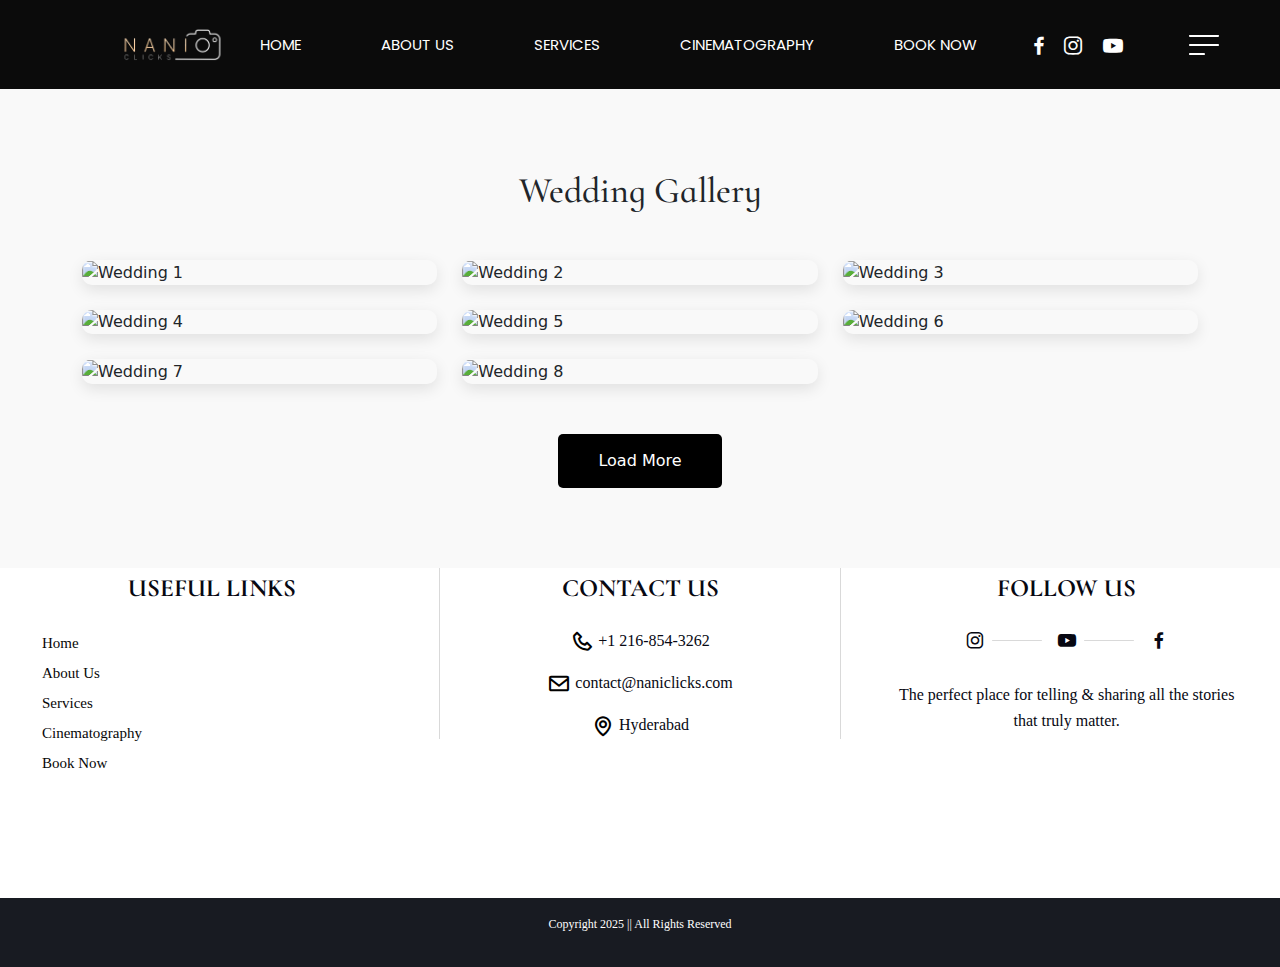
==== service-detailed.html @ c6e9e3f3 "services details pages updated" ====
<!DOCTYPE html>
<html lang="en">
<head>
    <meta charset="UTF-8">
    <meta http-equiv="X-UA-Compatible" content="IE=edge">
    <meta name="viewport" content="width=device-width, initial-scale=1.0">
    <title>Nani Clicks</title>
    <link rel="icon" href="images/logo.svg" type="image/gif" sizes="20x20">
    <link rel="stylesheet" href="CSS/styles.css">
    <link rel="stylesheet" href="CSS/animate.css">
    <link rel="stylesheet" href="CSS/service-detail.css">
    <!-- bootstrap 5 -->
    <link rel="stylesheet" href="https://cdnjs.cloudflare.com/ajax/libs/bootstrap/5.3.3/css/bootstrap.min.css"
        integrity="sha512-jnSuA4Ss2PkkikSOLtYs8BlYIeeIK1h99ty4YfvRPAlzr377vr3CXDb7sb7eEEBYjDtcYj+AjBH3FLv5uSJuXg=="
        crossorigin="anonymous" referrerpolicy="no-referrer" />
    <!-- swiper-slide -->
    <link rel="stylesheet" href="https://cdnjs.cloudflare.com/ajax/libs/Swiper/11.0.5/swiper-bundle.min.css">
    <!-- select 2 -->
    <link rel="stylesheet" href="https://cdnjs.cloudflare.com/ajax/libs/jquery-nice-select/1.1.0/css/nice-select.css"
        integrity="sha512-uHuCigcmv3ByTqBQQEwngXWk7E/NaPYP+CFglpkXPnRQbSubJmEENgh+itRDYbWV0fUZmUz7fD/+JDdeQFD5+A=="
        crossorigin="anonymous" referrerpolicy="no-referrer" />
    <link href="https://cdn.jsdelivr.net/npm/boxicons@2.1.4/css/boxicons.min.css" rel="stylesheet">
    <style>
        @import url('https://fonts.googleapis.com/css2?family=Poppins:ital,wght@0,100;0,200;0,300;0,400;0,500;0,600;0,700;0,800;0,900;1,100;1,200;1,300;1,400;1,500;1,600;1,700;1,800;1,900&display=swap');
    </style>
    <!-- <style>
        .gallery-container {
            padding: 50px 0;
        }
        .gallery-grid {
            display: grid;
            grid-template-columns: repeat(auto-fill, minmax(300px, 1fr));
            gap: 20px;
            margin-bottom: 30px;
        }
        .gallery-item {
            position: relative;
            overflow: hidden;
            border-radius: 8px;
            transition: transform 0.3s ease;
        }
        .gallery-item:hover {
            transform: scale(1.05);
        }
        .gallery-item img {
            width: 100%;
            height: 300px;
            object-fit: cover;
        }
        .load-more {
            text-align: center;
            margin: 30px 0;
        }
        .load-more button {
            padding: 12px 30px;
            background: #000;
            color: #fff;
            border: none;
            border-radius: 5px;
            cursor: pointer;
            transition: background 0.3s ease;
        }
        .load-more button:hover {
            background: #333;
        }
    </style> -->
</head>
<body>
        <!-- ========== header start============= -->
    <header class="header-area style-1">
        <div class="header-logo">
            <a href="index.html">
                <img alt="image" src="images/header-logo.png">
            </a>
        </div>
        <div class="main-menu">
            <div class="mobile-logo-area d-lg-none d-flex justify-content-between align-items-center">
                <div class="mobile-logo-wrap ">
                    <a href="index.html">
                        <img alt="image" src="images/header-logo.png">
                    </a>
                </div>
                <div class="menu-close-btn">
                    <i class="bi bi-x-lg"></i>
                </div>
            </div>
            <ul class="menu-list">
                <li class="menu-item-has-children">
                    <a href="index.html" class="btn--primary1">Home</a>
                </li>
                <li class="menu-item-has-children">
                    <a href="index.html#about-style-1" class="btn--primary1">About Us</a>
                </li>
                <li class="menu-item-has-children">
                    <a href="index.html#services-area" class="btn--primary1">Services</a>
                </li>
                <li class="menu-item-has-children">
                    <a href="index.html#video-gallery" class="btn--primary1">Cinematography</a>
                </li>
                <li class="menu-item-has-children" data-scroll>
                    <a href="index.html#booking" class="btn--primary1">Book Now</a>
                </li>
            </ul>
        </div>
        <div class="nav-right d-flex align-items-center">
            <div class="social-icons">
                <a href="https://www.facebook.com/" target="_blank">
                    <i class="bx bxl-facebook"></i> 
                </a> 
                <a href="https://www.instagram.com/" target="_blank">
                    <i class="bx bxl-instagram"></i> 
                </a> 
                <a href="https://www.youtube.com/" target="_blank" style="padding-left: 6px;"> 
                    <i class="bx bxl-youtube"></i> 
                </a> 
            </div>
            <div class="side-icon">
                <svg width="30" height="30" viewBox="0 0 30 30" xmlns="http://www.w3.org/2000/svg">
                    <path
                        d="M0.421875 5.12308C0.134766 5.30769 0 5.58462 0 5.99077C0 6.39692 0.146484 6.67385 0.46875 6.87077L0.673828 7H15H29.3262L29.5312 6.87077C29.8535 6.67385 30 6.39692 30 5.99077C30 5.58462 29.8652 5.30769 29.5781 5.12308C29.3848 5 29.25 5 15 5C0.75 5 0.615234 5 0.421875 5.12308Z" />
                    <path
                        d="M0.421875 14.125C0.140625 14.3125 0 14.5938 0 15C0 15.4062 0.140625 15.6875 0.421875 15.875C0.615234 16 0.75 16 15 16C29.25 16 29.3848 16 29.5781 15.875C29.8594 15.6875 30 15.4062 30 15C30 14.5938 29.8594 14.3125 29.5781 14.125C29.3848 14 29.25 14 15 14C0.75 14 0.615234 14 0.421875 14.125Z" />
                    <path
                        d="M0.723529 23.0428C0.252941 23.159 0 23.5015 0 24.0214C0 24.419 0.141176 24.6942 0.423529 24.8777C0.611765 25 0.735294 25 8 25C15.2647 25 15.3882 25 15.5765 24.8777C15.8647 24.6942 16 24.419 16 24.0153C16 23.6116 15.8529 23.3364 15.5294 23.1407C15.3235 23.0122 15.2706 23.0122 8.11765 23C4.15294 23 0.823529 23.0122 0.723529 23.0428Z" />
                </svg>
            </div>
        </div>
    </header>
    <!-- ========== header end============= -->
    <div class="main-nav-wrapper">
        <div class="main-nav">
            <div class="menu-close-btn" id="menu-close-btn">
                <i class="bx bx-x-circle" style="font-size: xx-large;"></i>
            </div>
            <div class="mobile-logo-area d-flex justify-content-start align-items-center">
                <div class="header-logo">
                    <a href="index.html">
                        <img alt="image" class="img-fluid" src="images/header-logo2.svg">
                    </a>
                </div>
            </div>
            <div class="container-fluid">
                <div class="row align-items-center">
                    <div class="col-lg-6 px-0">
                        <div class="sidebar-menu-area">
                            <ul class="menu-list">
                                <li class="menu-item-has-children menu-item">
                                    <a href="index.html" class="drop-down" data-hover='Home'>Home</a>
                                </li>
                                <li class="menu-item-has-children menu-item">
                                    <a href="index.html#about-style-1" class="drop-down" data-hover='About'>About Us</a>
                                </li>
                                <li class="menu-item-has-children menu-item">
                                    <a href="index.html#services-area" data-hover='Services'>Services</a>
                                </li>
                                <li class="menu-item-has-children menu-item">
                                    <a href="index.html#video-gallery" data-hover='Cinematography'>Cinematography</a>
                                </li>
                                <li class="menu-item-has-children menu-item">
                                    <a href="index.html#booking" data-hover='Book Now'>Book Now</a>
                                </li>
                            </ul>
                        </div>
                    </div>
                    <div class="col-lg-6">
                        <ul class="nav-contact-list">
                            <li class="citem">
                                <h6>PHONE:</h6>
                                <a href="tel:+1 2168543262">+1 216-854-3262</a>
                            </li>
                            <li class="citem">
                                <h6>ADDRESS:</h6>
                                <p>USA</p>
                            </li>
                            <li class="citem">
                                <h6>E-mail</h6>
                                <a href="mailto:contact@naniclicks.com?subject=Inquiry%20from%20NaniClicks%20Website&body=Hello,%20I%20am%20interested%20in%20your%20services.">
                                    contact@naniclicks.com
                                </a>
                            </li>
                            <li class="citem">
                                <h6>FOLLOW US:</h6>
                                <ul class="social-icon">
                                    <li>
                                        <a href="https://www.instagram.com/">
                                            <i class="bx bxl-instagram"></i>
                                        </a>
                                    </li>
                                    <li>
                                        <a href="https://www.youtube.com/">
                                            <i class="bx bxl-youtube"></i>
                                        </a>
                                    </li>
                                    <li>
                                        <a href="https://www.facebook.com/">
                                            <i class="bx bxl-facebook"></i>
                                        </a>
                                    </li>
                                </ul>
                            </li>
                        </ul>
                    </div>
                </div>
            </div>
            <span></span>
        </div>
    </div>


    <div class="gallery-container">
        <div class="container">
            <h1 class="service-title text-center mb-5">Service Category Title</h1>
            <div class="gallery-grid" id="galleryGrid">
                <!-- Images will be loaded here dynamically -->
            </div>
            <div class="load-more">
                <button id="loadMoreBtn">Load More</button>
            </div>
        </div>
    </div>

    <!-- =============== Footer Area Start =============== -->
    <footer class="style1">
        <div class="footer-top">
            <div class="container-fluid">
                <div class="row mb-120 justify-content-center g-4">
                    <div class="col-xl-4 col-lg-6 justify-content-lg-start justify-content-center">
                        <div class="footer-widget one">
                            <div class="widget-title">
                                <h4>USEFUL LINKS</h4>
                            </div>
                            <div class="menu-container">
                                <ul>
                                    <li>
                                        <a href="index.html">Home</a>
                                    </li>
                                    <li>
                                        <a href="index.html">About Us</a>
                                    </li>
                                    <li>
                                        <a href="contact-us.html">Services</a>
                                    </li>
                                    <li>
                                        <a href="portfolio.html">Cinematography</a>
                                    </li>
                                    <li>
                                        <a href="portfolio.html">Book Now</a>
                                    </li>
                                </ul>
                            </div>
                        </div>
                    </div>
                    <style>
                        i {
                            font-size: 24px;
                            color: #000;
                        }
                    </style>
                    <div class="col-xl-4 col-lg-6">
                        <div class="footer-widget two three">
                            <div class="widget-title">
                                <h4>Contact Us</h4>
                                <p>
                                    <i class="bx bx-phone" style="color: #000;"></i>
                                    +1 216-854-3262
                                </p>
                                <p>
                                    <i class="bx bx-envelope" style="color: #000;"></i>
                                    contact@naniclicks.com
                                </p>
                                <p>
                                    <i class="bx bx-map" style="color: #000;"></i>
                                    Hyderabad
                                </p>
                            </div>
                        </div>
                    </div>
                    <div class="col-xl-4 col-lg-10">
                        <div class="footer-widget">
                            <div class="widget-title">
                                <h4>Follow Us</h4>
                            </div>
                            <div class="socila-container">
                                <ul>
                                    <li>
                                        <a href="#">
                                            <i class='bx bxl-instagram'></i>
                                        </a>
                                    </li>
                                    <li>
                                        <a href="#">
                                            <i class='bx bxl-youtube'></i>
                                        </a>
                                    </li>
                                    <li>
                                        <a href="#">
                                            <i class='bx bxl-facebook'></i>
                                        </a>
                                    </li>
                                </ul>
                            </div>
                            <p>The perfect place for telling & sharing
                                all the stories that truly matter.</p>
                        </div>
                    </div>
                </div>
            </div>
        </div>
        <div class="footer-btm d-flex justify-content-center">
            <p>Copyright 2025 || All Rights Reserved
                </a></p>
        </div>
    </footer>
    <!-- =============== Footer Area end =============== -->

    <!-- js file link -->
    <script src="https://cdnjs.cloudflare.com/ajax/libs/jquery/3.7.1/jquery.min.js" defer></script>
    <script src="https://cdnjs.cloudflare.com/ajax/libs/jqueryui/1.14.1/jquery-ui.min.js" defer></script>
    <script src="https://cdn.jsdelivr.net/npm/bootstrap@5.1.3/dist/js/bootstrap.bundle.min.js"
        integrity="sha384-ka7Sk0Gln4gmtz2MlQnikT1wXgYsOg+OMhuP+IlRH9sENBO0LRn5q+8nbTov4+1p" crossorigin="anonymous"
        defer></script>
    <script src="https://cdnjs.cloudflare.com/ajax/libs/wow/1.1.2/wow.min.js" defer></script>
    <script src="https://cdnjs.cloudflare.com/ajax/libs/Swiper/11.0.5/swiper-bundle.min.js" defer></script>
    <script src="https://cdnjs.cloudflare.com/ajax/libs/jquery-nice-select/1.1.0/js/jquery.nice-select.js"
        defer></script>
    <script src="https://cdnjs.cloudflare.com/ajax/libs/jquery.isotope/3.0.6/isotope.pkgd.min.js" defer></script>
    <script src="https://cdnjs.cloudflare.com/ajax/libs/jQuery-viewport-checker/1.8.8/jquery.viewportchecker.min.js"
        defer></script>
    <script src="https://cdnjs.cloudflare.com/ajax/libs/gsap/3.12.5/gsap.min.js" scync></script>
    <script src="https://cdnjs.cloudflare.com/ajax/libs/smooth-scroll/16.1.3/smooth-scroll.js" defer></script>
    <script src="JS/sidebar.js" defer></script>
    <script src="JS/main.js" defer></script>
    <script src="JS/imageData.js"></script>

    <!-- <script>
        const imagesPerPage = 8;
        let currentPage = 1;

        // Sample image data - Replace with your actual image data
        const images = {
            'auspicious': [
                { url: 'images/bg/services/auspicious/auspicious1.webp', title: 'Auspicious 1' },
                { url: 'images/bg/services/auspicious/auspicious2.webp', title: 'Auspicious 2' },
                { url: 'images/bg/services/auspicious/auspicious3.webp', title: 'Auspicious 3' },
                { url: 'images/bg/services/auspicious/auspicious4.webp', title: 'Auspicious 4' },
                { url: 'images/bg/services/auspicious/auspicious5.webp', title: 'Auspicious 5' },
                { url: 'images/bg/services/auspicious/auspicious6.webp', title: 'Auspicious 6' },
                { url: 'images/bg/services/auspicious/auspicious7.webp', title: 'Auspicious 7' },
                { url: 'images/bg/services/auspicious/auspicious8.webp', title: 'Auspicious 8' },
                { url: 'images/bg/services/auspicious/auspicious9.webp', title: 'Auspicious 9' },
                { url: 'images/bg/services/auspicious/auspicious8.webp', title: 'Auspicious 10' },
                { url: 'images/bg/services/auspicious/auspicious7.webp', title: 'Auspicious 11' },
                { url: 'images/bg/services/auspicious/auspicious6.webp', title: 'Auspicious 12' },
            ],
            'birthday': [
                { url: 'images/bg/services/birthday/birthday1.webp', title: 'Birthday 1' },
                { url: 'images/bg/services/birthday/birthday2.webp', title: 'Birthday 2' },
                { url: 'images/bg/services/birthday/birthday3.webp', title: 'Birthday 3' },
                { url: 'images/bg/services/birthday/birthday4.webp', title: 'Birthday 4' },
                { url: 'images/bg/services/birthday/birthday5.webp', title: 'Birthday 5' },
                { url: 'images/bg/services/birthday/birthday6.webp', title: 'Birthday 6' },
                { url: 'images/bg/services/birthday/birthday7.webp', title: 'Birthday 7' },
                { url: 'images/bg/services/birthday/birthday8.webp', title: 'Birthday 8' },
                { url: 'images/bg/services/birthday/birthday9.webp', title: 'Birthday 9' },
                { url: 'images/bg/services/birthday/birthday8.webp', title: 'Birthday 10' },
                { url: 'images/bg/services/birthday/birthday7.webp', title: 'Birthday 11' },
                { url: 'images/bg/services/birthday/birthday6.webp', title: 'Birthday 12' },
            ],
            'children': [
                { url: 'images/bg/services/children/children1.webp', title: 'Children 1' },
                { url: 'images/bg/services/children/children2.webp', title: 'Children 2' },
                { url: 'images/bg/services/children/children3.webp', title: 'Children 3' },
                { url: 'images/bg/services/children/children4.webp', title: 'Children 4' },
                { url: 'images/bg/services/children/children5.webp', title: 'Children 5' },
                { url: 'images/bg/services/children/children6.webp', title: 'Children 6' },
                { url: 'images/bg/services/children/children7.webp', title: 'Children 7' },
                { url: 'images/bg/services/children/children8.webp', title: 'Children 8' },
                { url: 'images/bg/services/children/children9.webp', title: 'Children 9' },
                { url: 'images/bg/services/children/children8.webp', title: 'Children 10' },
                { url: 'images/bg/services/children/children7.webp', title: 'Children 11' },
                { url: 'images/bg/services/children/children6.webp', title: 'Children 12' },
            ],
            'christmas': [
                { url: 'images/bg/services/christmas/christmas1.webp', title: 'Christmas 1' },
                { url: 'images/bg/services/christmas/christmas2.webp', title: 'Christmas 2' },
                { url: 'images/bg/services/christmas/christmas3.webp', title: 'Christmas 3' },
                { url: 'images/bg/services/christmas/christmas4.webp', title: 'Christmas 4' },
                { url: 'images/bg/services/christmas/christmas5.webp', title: 'Christmas 5' },
                { url: 'images/bg/services/christmas/christmas6.webp', title: 'Christmas 6' },
                { url: 'images/bg/services/christmas/christmas7.webp', title: 'Christmas 7' },
                { url: 'images/bg/services/christmas/christmas8.webp', title: 'Christmas 8' },
                { url: 'images/bg/services/christmas/christmas9.webp', title: 'Christmas 9' },
                { url: 'images/bg/services/christmas/christmas8.webp', title: 'Christmas 10' },
                { url: 'images/bg/services/christmas/christmas7.webp', title: 'Christmas 11' },
                { url: 'images/bg/services/christmas/christmas6.webp', title: 'Christmas 12' },
            ],
            'concert': [
                { url: 'images/bg/services/concert/concert1.webp', title: 'Concert 1' },
                { url: 'images/bg/services/concert/concert2.webp', title: 'Concert 2' },
                { url: 'images/bg/services/concert/concert3.webp', title: 'Concert 3' },
                { url: 'images/bg/services/concert/concert4.webp', title: 'Concert 4' },
                { url: 'images/bg/services/concert/concert5.webp', title: 'Concert 5' },
                { url: 'images/bg/services/concert/concert6.webp', title: 'Concert 6' },
                { url: 'images/bg/services/concert/concert7.webp', title: 'Concert 7' },
                { url: 'images/bg/services/concert/concert8.webp', title: 'Concert 8' },
                { url: 'images/bg/services/concert/concert9.webp', title: 'Concert 9' },
                { url: 'images/bg/services/concert/concert8.webp', title: 'Concert 10' },
                { url: 'images/bg/services/concert/concert7.webp', title: 'Concert 11' },
                { url: 'images/bg/services/concert/concert6.webp', title: 'Concert 12' },
            ],
            'graduation': [
                { url: 'images/bg/services/graduation/graduation1.webp', title: 'Graduation 1' },
                { url: 'images/bg/services/graduation/graduation2.webp', title: 'Graduation 2' },
                { url: 'images/bg/services/graduation/graduation3.webp', title: 'Graduation 3' },
                { url: 'images/bg/services/graduation/graduation4.webp', title: 'Graduation 4' },
                { url: 'images/bg/services/graduation/graduation5.webp', title: 'Graduation 5' },
                { url: 'images/bg/services/graduation/graduation6.webp', title: 'Graduation 6' },
                { url: 'images/bg/services/graduation/graduation7.webp', title: 'Graduation 7' },
                { url: 'images/bg/services/graduation/graduation8.webp', title: 'Graduation 8' },
                { url: 'images/bg/services/graduation/graduation9.webp', title: 'Graduation 9' },
                { url: 'images/bg/services/graduation/graduation8.webp', title: 'Graduation 10' },
                { url: 'images/bg/services/graduation/graduation7.webp', title: 'Graduation 11' },
                { url: 'images/bg/services/graduation/graduation6.webp', title: 'Graduation 12' },
            ],
            'halfSaree': [
                { url: 'images/bg/services/halfSaree/halfSaree1.webp', title: 'Half Saree 1' },
                { url: 'images/bg/services/halfSaree/halfSaree2.webp', title: 'Half Saree 2' },
                { url: 'images/bg/services/halfSaree/halfSaree3.webp', title: 'Half Saree 3' },
                { url: 'images/bg/services/halfSaree/halfSaree4.webp', title: 'Half Saree 4' },
                { url: 'images/bg/services/halfSaree/halfSaree5.webp', title: 'Half Saree 5' },
                { url: 'images/bg/services/halfSaree/halfSaree6.webp', title: 'Half Saree 6' },
                { url: 'images/bg/services/halfSaree/halfSaree7.webp', title: 'Half Saree 7' },
                { url: 'images/bg/services/halfSaree/halfSaree8.webp', title: 'Half Saree 8' },
                { url: 'images/bg/services/halfSaree/halfSaree9.webp', title: 'Half Saree 9' },
                { url: 'images/bg/services/halfSaree/halfSaree8.webp', title: 'Half Saree 10' },
                { url: 'images/bg/services/halfSaree/halfSaree7.webp', title: 'Half Saree 11' },
                { url: 'images/bg/services/halfSaree/halfSaree6.webp', title: 'Half Saree 12' },
            ],
            'houseWarming': [
                { url: 'images/bg/services/houseWarming/houseWarming1.webp', title: 'House Warming 1' },
                { url: 'images/bg/services/houseWarming/houseWarming2.webp', title: 'House Warming 2' },
                { url: 'images/bg/services/houseWarming/houseWarming3.webp', title: 'House Warming 3' },
                { url: 'images/bg/services/houseWarming/houseWarming4.webp', title: 'House Warming 4' },
                { url: 'images/bg/services/houseWarming/houseWarming5.webp', title: 'House Warming 5' },
                { url: 'images/bg/services/houseWarming/houseWarming6.webp', title: 'House Warming 6' },
                { url: 'images/bg/services/houseWarming/houseWarming7.webp', title: 'House Warming 7' },
                { url: 'images/bg/services/houseWarming/houseWarming8.webp', title: 'House Warming 8' },
                { url: 'images/bg/services/houseWarming/houseWarming9.webp', title: 'House Warming 9' },
                { url: 'images/bg/services/houseWarming/houseWarming8.webp', title: 'House Warming 10' },
                { url: 'images/bg/services/houseWarming/houseWarming7.webp', title: 'House Warming 11' },
                { url: 'images/bg/services/houseWarming/houseWarming6.webp', title: 'House Warming 12' },
            ],
            'maternity': [
                { url: 'images/bg/services/maternity/maternity1.webp', title: 'Maternity 1' },
                { url: 'images/bg/services/maternity/maternity2.webp', title: 'Maternity 2' },
                { url: 'images/bg/services/maternity/maternity3.webp', title: 'Maternity 3' },
                { url: 'images/bg/services/maternity/maternity4.webp', title: 'Maternity 4' },
                { url: 'images/bg/services/maternity/maternity5.webp', title: 'Maternity 5' },
                { url: 'images/bg/services/maternity/maternity6.webp', title: 'Maternity 6' },
                { url: 'images/bg/services/maternity/maternity7.webp', title: 'Maternity 7' },
                { url: 'images/bg/services/maternity/maternity8.webp', title: 'Maternity 8' },
                { url: 'images/bg/services/maternity/maternity9.webp', title: 'Maternity 9' },
                { url: 'images/bg/services/maternity/maternity8.webp', title: 'Maternity 10' },
                { url: 'images/bg/services/maternity/maternity7.webp', title: 'Maternity 11' },
                { url: 'images/bg/services/maternity/maternity6.webp', title: 'Maternity 12' },
            ],
            'portrait': [
                { url: 'images/bg/services/portrait/portrait1.webp', title: 'Portrait 1' },
                { url: 'images/bg/services/portrait/portrait2.webp', title: 'Portrait 2' },
                { url: 'images/bg/services/portrait/portrait3.webp', title: 'Portrait 3' },
                { url: 'images/bg/services/portrait/portrait4.webp', title: 'Portrait 4' },
                { url: 'images/bg/services/portrait/portrait5.webp', title: 'Portrait 5' },
                { url: 'images/bg/services/portrait/portrait6.webp', title: 'Portrait 6' },
                { url: 'images/bg/services/portrait/portrait7.webp', title: 'Portrait 7' },
                { url: 'images/bg/services/portrait/portrait8.webp', title: 'Portrait 8' },
                { url: 'images/bg/services/portrait/portrait9.webp', title: 'Portrait 9' },
                { url: 'images/bg/services/portrait/portrait8.webp', title: 'Portrait 10' },
                { url: 'images/bg/services/portrait/portrait7.webp', title: 'Portrait 11' },
                { url: 'images/bg/services/portrait/portrait6.webp', title: 'Portrait 12' },
            ],
            'sports': [
                { url: 'images/bg/services/sports/sports1.webp', title: 'Sports 1' },
                { url: 'images/bg/services/sports/sports2.webp', title: 'Sports 2' },
                { url: 'images/bg/services/sports/sports3.webp', title: 'Sports 3' },
                { url: 'images/bg/services/sports/sports4.webp', title: 'Sports 4' },
                { url: 'images/bg/services/sports/sports5.webp', title: 'Sports 5' },
                { url: 'images/bg/services/sports/sports6.webp', title: 'Sports 6' },
                { url: 'images/bg/services/sports/sports7.webp', title: 'Sports 7' },
                { url: 'images/bg/services/sports/sports8.webp', title: 'Sports 8' },
                { url: 'images/bg/services/sports/sports9.webp', title: 'Sports 9' },
                { url: 'images/bg/services/sports/sports8.webp', title: 'Sports 10' },
                { url: 'images/bg/services/sports/sports7.webp', title: 'Sports 11' },
                { url: 'images/bg/services/sports/sports6.webp', title: 'Sports 12' },
            ],
            'wedding': [
                { url: 'images/bg/services/wedding/wedding1.webp', title: 'Wedding 1' },
                { url: 'images/bg/services/wedding/wedding2.webp', title: 'Wedding 2' },
                { url: 'images/bg/services/wedding/wedding3.webp', title: 'Wedding 3' },
                { url: 'images/bg/services/wedding/wedding4.webp', title: 'Wedding 4' },
                { url: 'images/bg/services/wedding/wedding5.webp', title: 'Wedding 5' },
                { url: 'images/bg/services/wedding/wedding6.webp', title: 'Wedding 6' },
                { url: 'images/bg/services/wedding/wedding7.webp', title: 'Wedding 7' },
                { url: 'images/bg/services/wedding/wedding8.webp', title: 'Wedding 8' },
                { url: 'images/bg/services/wedding/wedding9.webp', title: 'Wedding 9' },
                { url: 'images/bg/services/wedding/wedding8.webp', title: 'Wedding 10' },
                { url: 'images/bg/services/wedding/wedding7.webp', title: 'Wedding 11' },
                { url: 'images/bg/services/wedding/wedding6.webp', title: 'Wedding 12' },
            ]
        };

        function loadImages(category, page) {
            const startIndex = (page - 1) * imagesPerPage;
            const endIndex = startIndex + imagesPerPage;
            const categoryImages = images[category] || [];
            const grid = document.getElementById('galleryGrid');

            const pageImages = categoryImages.slice(startIndex, endIndex);
            
            pageImages.forEach(image => {
                const item = document.createElement('div');
                item.className = 'gallery-item';
                item.innerHTML = `
                    <img src="${image.url}" alt="${image.title}" loading="lazy">
                `;
                grid.appendChild(item);
            });

            // Hide load more button if no more images
            if (endIndex >= categoryImages.length) {
                document.getElementById('loadMoreBtn').style.display = 'none';
            }
        }

        document.addEventListener('DOMContentLoaded', function() {
            const params = new URLSearchParams(window.location.search);
            const category = params.get('category') || 'wedding';
            
            // Set page title
            document.querySelector('.service-title').textContent = 
                category.charAt(0).toUpperCase() + category.slice(1) + ' Gallery';

            // Load initial images
            loadImages(category, currentPage);

            // Load more button click handler
            document.getElementById('loadMoreBtn').addEventListener('click', function() {
                currentPage++;
                loadImages(category, currentPage);
            });
        });
    </script> -->
    <div class="lightbox-overlay" id="lightbox">
        <div class="lightbox-content">
            <img src="" alt="" class="lightbox-image">
        </div>
        <span class="lightbox-close">&times;</span>
        <span class="lightbox-prev">&#10094;</span>
        <span class="lightbox-next">&#10095;</span>
    </div>
</body>
</html>
---- CSS/styles.css ----
/*
Template Name: Xoon - Photography Portfolio Template
*/
/*================================================
1. Global CSS
2. Mixins Css
3. preloader start
4. Home One Header
5. Hero Style One
6. Home One About
7. Home One Service
8. Home One Sponser
9. Home One Works
10. Home One Testimonial
11. Home One Contact
12. Home One Pricing Plan
13. Home One Blog
14. Home One Footer
15. Home Two Header
16. Hero Style Two
17. Home Two Solution
18. Home Two Appontment
19. Home Two Choose
20. Home Two Solutions
21. Home Two Testimonial
22. Home Two Fresh Tooth
23. Home Two Blog 
24. Home Two Footer
25. Home Three Header
26. Home Three Banner
27. Home Three Services
28. Home Three About
29. Home Three Work
30. Home Three Case
31. Home Three Testimonial 
32. Home Three Contact
33. Home Three Choose
34. Home Three Blog
35. Home Three Footer
36. Inner Page Header
37. Inner Page banner
38. About Page
39. Servive Pages
40. Blog Pages
41. Projects Pages
42. Error Pages
43. Gallery Page
44. Contact Page

================================================*/
@import url("https://fonts.googleapis.com/css2?family=Cormorant+Infant:wght@300;400;500;600;700&amp;family=Josefin+Sans:wght@300;400;500;600;700&amp;family=Jost:wght@300;400;500;600;700;800&amp;family=Mulish:wght@300;400;500;600;700;800&amp;display=swap");
@font-face {
  font-family: "Spartan";
  src: url(../fonts/spartan-300.ttf) format("truetype");
  font-weight: 300;
}
@font-face {
  font-family: "Spartan";
  src: url(../fonts/spartan-400.ttf) format("truetype");
  font-weight: 400;
}
@font-face {
  font-family: "Spartan";
  src: url(../fonts/spartan-500.ttf) format("truetype");
  font-weight: 500;
}
@font-face {
  font-family: "Spartan";
  src: url(../fonts/spartan-600.ttf) format("truetype");
  font-weight: 600;
}
@font-face {
  font-family: "Spartan";
  src: url(../fonts/spartan-700.ttf) format("truetype");
  font-weight: 700;
}
@font-face {
  font-family: "Spartan";
  src: url(../fonts/spartan-800.ttf) format("truetype");
  font-weight: 800;
}
:root {
  /*color Variable*/
  --primary-color1: #FBB42F;
  --text-color1: #070812;
  --text-color2: #383838;
  --text-color3: #CACACA;
  --text-color3-light: #383838;
  --text-color4: #EEEEEE;
  --text-color4-light: #070707;
  --text-border-color-light: rgba(7, 8, 18, 0.3);
  --hover-color: #FA6350;
  --white: #fff;
  --white2: #fff;
  --text-light-dark-color1: #070812;
  --dark-white: #fff;
  --font-josefin: "Josefin Sans", sans-serif;
  --font-spartan: "Spartan";
  --font-cormorant: "Cormorant Infant", serif;
  --font-mulish: "Mulish", sans-serif;
  --font-jost: "Jost", sans-serif;
}

body.dark {
  --text-light-dark-color1: #FFFFFF;
  --text-color3-light: #CACACA;
  --dark-white: #070812;
  --text-color4-light: #EEEEEE;
  --text-border-color-light: rgba(255, 255, 255, 0.3);
  --text-color1: #070812;
  --white2: #000;
  background-color: #000;
}

/*================================================
2. Mixins Css
=================================================*/
h1,
h2,
h3,
h4,
h5,
h6 {
  font-family: var(--font-cormorant);
}

body {
  margin: 0;
  padding: 0;
  scroll-behavior: smooth;
  box-sizing: border-box;
}

a {
  color: unset;
  text-decoration: none !important;
}
a:focus {
  outline: 0 solid;
}
a:hover {
  text-decoration: none;
  color: unset;
}

p {
  margin-bottom: 0;
  font-family: var(--font-spartan);
  font-weight: 400;
  font-size: 18px;
  line-height: 35px;
}

@media (max-width: 991px) {
  p {
    font-size: 17px;
  }
}
button.services-items:focus {
  outline: none;
  border: none;
}
input:focus,
textarea:focus,
button:focus {
  outline: none;
  border: 1px solid rgba(250, 99, 80, 0.5);
  transition: all 0.45s ease;
}

input {
  width: 100%;
  background-color: transparent;
  height: 52px;
  border: 1px solid rgba(167, 167, 167, 0.431372549);
}
@media (max-width: 767px) {
  input {
    height: 45px;
  }
}

textarea {
  width: 100%;
  background-color: transparent;
  border: 1px solid rgba(167, 167, 167, 0.431372549);
  min-height: 150px;
}

ul {
  list-style: none;
}

i.bx {
  vertical-align: middle;
  color: var(--white);
}

.pt-120 {
  padding-top: 120px;
}
@media (min-width: 992px) and (max-width: 1199px) {
  .pt-120 {
    padding-top: 90px;
  }
}
@media (max-width: 991px) {
  .pt-120 {
    padding-top: 80px;
  }
}

.mr-40 {
  margin-right: 40px;
}

.ml-40 {
  margin-left: 40px;
}

.mb-120 {
  margin-bottom: 120px;
}
@media (min-width: 992px) and (max-width: 1199px) {
  .mb-120 {
    margin-bottom: 90px;
  }
}
@media (max-width: 991px) {
  .mb-120 {
    margin-bottom: 80px;
  }
}

.mb-100 {
  margin-bottom: 100px;
}
@media (min-width: 992px) and (max-width: 1199px) {
  .mb-100 {
    margin-bottom: 70px;
  }
}
@media (max-width: 991px) {
  .mb-100 {
    margin-bottom: 60px;
  }
}

.pb-120 {
  padding-bottom: 120px;
}
@media (min-width: 992px) and (max-width: 1199px) {
  .pb-120 {
    padding-bottom: 90px;
  }
}
@media (max-width: 991px) {
  .pb-120 {
    padding-bottom: 80px;
  }
}

.ml--230 {
  margin-left: -230px;
}
@media (max-width: 1399px) {
  .ml--230 {
    margin-left: unset;
  }
}

.pt-100 {
  padding-top: 100px;
}

.mt-100 {
  margin-top: 100px;
}

.pt-80 {
  padding-top: 80px;
}

.pt-30 {
  padding-top: 30px;
}

.pt-60 {
  padding-top: 60px;
}
@media (max-width: 576px) {
  .pt-60 {
    padding-top: 40px;
  }
}

.pt-35 {
  padding-top: 35px;
}

.pt-20 {
  padding-top: 20px;
}

.pb-80 {
  padding-bottom: 80px;
}

.pb-70 {
  padding-bottom: 70px;
}

.pb-60 {
  padding-bottom: 60px;
}

.mb-60 {
  margin-bottom: 60px;
}

.mb-90 {
  margin-bottom: 90px;
}
@media (max-width: 991px) {
  .mb-90 {
    margin-bottom: 70px;
  }
}

.mb-70 {
  margin-bottom: 70px;
}
@media (max-width: 767px) {
  .mb-70 {
    margin-bottom: 40px;
  }
}

.mb-75 {
  margin-bottom: 75px;
}

.mb-50 {
  margin-bottom: 50px;
}

.mb-60 {
  margin-bottom: 60px;
}

.mb-45 {
  margin-bottom: 45px;
}

.mb-40 {
  margin-bottom: 40px !important;
}

.pt-45 {
  padding-top: 45px;
}

.pt-40 {
  padding-top: 40px;
}

.pt-70 {
  padding-top: 70px;
}

.mb-30 {
  margin-bottom: 30px !important;
}

.mb-25 {
  margin-bottom: 25px !important;
}

.mb-20 {
  margin-bottom: 20px !important;
}

.mb-10 {
  margin-bottom: 10px !important;
}

.pt-50 {
  padding-top: 50px !important;
}

.pt-25 {
  padding-top: 25px !important;
}

.swiper-fix {
  margin: -12px;
  padding: 12px;
}

.eg-btn1 {
  font-family: var(--font-spartan);
  font-weight: 500;
  font-size: 16px;
  color: var(--white);
  transition: all 0.4s;
  padding: 18px 32px;
  border: 1px solid;
  border-color: var(--white);
}

.btn--primary {
  border: none;
  display: inline-block;
  position: relative;
}

.btn--primary::before,
.btn--primary::after {
  content: " ";
  transition: 0.5s;
  position: absolute;
  left: 0;
  top: 0;
  bottom: 0;
  height: 100%;
  width: 25%;
  border: 1px solid #FBB42F;
  border-right: none;
  z-index: 1;
}

.btn--primary::after {
  left: auto;
  right: 0;
  border-right: 1px solid #FBB42F;
  border-left: none;
}

.btn--primary:hover {
  color: #eee;
}

.btn--primary:hover::before,
.btn--primary:hover::after {
  border-color: #FBB42F;
  width: 55%;
}

.btn--primary1 {
  border: none;
  display: inline-block;
  position: relative;
}

.btn--primary1::before,
.btn--primary1::after {
  content: " ";
  transition: 0.5s;
  position: absolute;
  left: 0;
  top: 0;
  bottom: 0;
  height: 100%;
  width: 25%;
  border: 1px solid #fff;
  border-right: none;
  z-index: 1;
  opacity: 0;
}

.btn--primary1::after {
  left: auto;
  right: 0;
  border-right: 1px solid #fff;
  border-left: none;
}

.btn--primary1:hover {
  color: #fff !important;
}

.btn--primary1:hover::before,
.btn--primary1:hover::after {
  border-color: #fff;
  width: 55%;
  opacity: 1;
}

.primary-btn2 {
  font-family: var(--font-spartan);
  font-weight: 500;
  font-size: 15px;
  text-transform: uppercase;
  color: var(--text-light-dark-color1);
  display: inline-block;
  align-items: baseline;
  justify-content: center;
  transition: 0.35s;
  position: relative;
  border-bottom: 2px dashed;
  border-color: var(--text-light-dark-color1);
}
.primary-btn2 svg {
  fill: var(--text-light-dark-color1);
  margin-right: 8px;
  transition: 0.35s;
}
.primary-btn2.light-mode {
  color: var(--text-color1);
  border-color: var(--text-color1);
}
.primary-btn2.light-mode svg {
  fill: var(--text-color1);
}
.primary-btn2:hover {
  color: var(--hover-color);
  border-color: var(--hover-color);
}
.primary-btn2:hover svg {
  fill: var(--hover-color);
  transform: rotate(45deg);
}

.primary-btn3 {
  font-family: var(--font-josefin);
  font-weight: 600;
  font-size: 18px;
  color: var(--white);
  background-color: transparent;
  border: 1px solid #FA6350;
  padding: 12px 30px 10px;
  display: inline-block;
}

.primary-btn6 {
  font-family: var(--font-josefin);
  font-weight: 600;
  font-size: 18px;
  color: var(--white);
  background-color: transparent;
  border: 1px solid #FBB42F;
  padding: 12px 30px 10px;
  display: inline-block;
}
.primary-btn6.style-two {
  border: 1px solid #F85A4D;
}

.button-hover-one {
  position: relative;
  z-index: 1;
  transition: all 0.6s ease;
}
.button-hover-one:hover {
  color: #fff !important;
}
.button-hover-one:hover::before {
  width: 100%;
}
.button-hover-one::before {
  content: "";
  display: block;
  position: absolute;
  left: 0;
  top: 0;
  right: 0;
  bottom: 0;
  width: 0%;
  height: 100%;
  background-color: var(--primary-color1);
  z-index: -1;
  transition: all 0.6s ease;
  color: #fff;
}

.button-hover-two {
  position: relative;
  z-index: 1;
  transition: all 0.6s ease;
}
.button-hover-two:hover {
  color: #fff !important;
}
.button-hover-two:hover::before {
  width: 100%;
}
.button-hover-two::before {
  content: "";
  display: block;
  position: absolute;
  left: 0;
  top: 0;
  right: 0;
  bottom: 0;
  width: 0%;
  height: 100%;
  background-color: var(--hover-color);
  z-index: -1;
  transition: all 0.6s ease;
  color: #fff;
}

::-moz-selection {
  background-color: #F85A4D;
  color: white;
}

::selection {
  background-color: #F85A4D;
  color: white;
}

.section-title2 {
  margin-bottom: 60px;
}
.section-title2 h5 {
  font-family: var(--font-josefin);
  font-weight: 500;
  font-size: 20px;
  line-height: 28px;
  letter-spacing: 0.2em;
  text-transform: uppercase;
  color: var(--text-light-dark-color1);
  display: inline-block;
  position: relative;
}
.section-title2 h5::after {
  content: "";
  position: absolute;
  right: -157px;
  top: 50%;
  transform: translateY(-50%);
  width: 137px;
  height: 2px;
  background: linear-gradient(90deg, #FBB42F -2.19%, rgba(251, 180, 47, 0) 102.19%);
  border-radius: 30px;
}
@media (max-width: 576px) {
  .section-title2 h5::after {
    right: unset;
    top: unset;
    left: 0;
    bottom: -10px;
    width: 100%;
  }
}
.section-title2.style-two h5::after {
  background: linear-gradient(90deg, #F85A4D -2.19%, rgba(251, 88, 47, 0) 102.19%);
}

.section-title3 {
  max-width: 770px;
  width: 100%;
  margin: 0 auto;
  padding-top: 90px;
  position: relative;
}
.section-title3::after {
  content: "";
  position: absolute;
  top: 0;
  left: 50%;
  transform: translateX(-50%);
  width: 2px;
  height: 60px;
  background: var(--text-color3);
  border-radius: 30px;
}
.section-title3 span {
  font-family: var(--font-spartan);
  font-weight: 600;
  font-size: 16px;
  line-height: 35px;
  letter-spacing: 5px;
  text-transform: uppercase;
  color: var(--primary-color1);
  display: inline-block;
  margin-bottom: 10px;
}
.section-title3 h2 {
  font-family: var(--font-josefin);
  font-weight: 500;
  font-size: 42px;
  line-height: 1.4;
  color: var(--text-light-dark-color1);
  margin-bottom: 0;
}
@media (max-width: 767px) {
  .section-title3 h2 {
    font-size: 32px;
  }
}

.primary-btn4 {
  font-family: var(--font-josefin);
  font-weight: 600;
  font-size: 18px;
  color: var(--text-light-dark-color1);
  border: 1px solid #FA6350;
  padding: 12px 20px 10px;
  display: inline-block;
}

/* Magnetic cursor
=================== */
.magnetic-wrap {
  position: relative;
  display: flex;
  justify-content: center;
  align-items: center;
}

/* ------------------------------------------------------------- *
 * Template style switch button
/* ------------------------------------------------------------- */
.tt-style-switch {
  position: fixed;
  display: flex;
  align-items: center;
  justify-content: center;
  top: 30%;
  right: 0;
  width: 40px;
  height: 35px;
  background-color: #444;
  font-size: 16px;
  color: #FFF !important;
  cursor: pointer;
  z-index: 999;
  border-radius: 50px 0 0 50px;
  transition: all 0.2s;
}
.tt-style-switch .bi {
  color: #fff;
  z-index: 9999;
}

@media (max-width: 540px) {
  .tt-style-switch {
    top: auto;
    bottom: 100px;
  }
}
body:not(.is-mobile) .tt-style-switch:hover {
  width: 45px;
  background-color: red;
  color: #FFF;
}

.tt-stsw-dark,
.tt-stsw-light {
  line-height: 0;
}

.tt-style-switch:not(.is-dark) .tt-stsw-dark {
  display: none;
}

.tt-style-switch.is-dark .tt-stsw-light {
  display: none;
}

/* If the sliding sidebar is on the right side */
@media (min-width: 769px) {
  body.tt-sliding-sidebar-right-on .tt-style-switch {
    right: auto;
    left: 0;
    border-radius: 0 50px 50px 0;
  }
}
/*=======================================
 3. preloader start
=======================================*/
.circle-container {
  background: transparent;
  position: fixed;
  right: 30px;
  bottom: 55px;
  height: 46px;
  width: 46px;
  cursor: pointer;
  display: block;
  border-radius: 50px;
  box-shadow: inset 0 0 0 2px rgba(0, 0, 0, 0.07);
  z-index: 10000;
  opacity: 0;
  visibility: hidden;
  transform: translateY(15px);
  transition: all 200ms linear;
}
.circle-container.active {
  opacity: 1;
  visibility: visible;
  transform: translateY(0);
}
.circle-container.agency::after {
  color: var(--primary-color1);
}
.circle-container.agency:hover::after {
  color: var(--primary-color1);
}
.circle-container.agency svg.circle-progress path {
  stroke: var(--primary-color1);
}
.circle-container::after {
  position: absolute;
  font-family: "Bootstrap-icons";
  content: "\f145";
  text-align: center;
  line-height: 46px;
  font-size: 28px;
  color: var(--hover-color);
  left: 0;
  top: 0;
  height: 46px;
  width: 46px;
  cursor: pointer;
  display: block;
  z-index: 1;
  transition: all 200ms linear;
}
.circle-container:hover::after {
  position: absolute;
  font-family: "Bootstrap-icons";
  content: "\f145";
  color: var(--hover-color);
  transition: all 200ms linear;
}
.circle-container svg path {
  fill: none;
}
.circle-container svg.circle-progress path {
  stroke: var(--hover-color);
  stroke-width: 5;
  box-sizing: border-box;
  transition: all 200ms linear;
}

@-webkit-keyframes circle {
  0% {
    transform: rotate(0deg) translate(-70px) rotate(0deg);
  }
  100% {
    transform: rotate(360deg) translate(-70px) rotate(-360deg);
  }
}

@keyframes circle {
  0% {
    transform: rotate(0deg) translate(-70px) rotate(0deg);
  }
  100% {
    transform: rotate(360deg) translate(-70px) rotate(-360deg);
  }
}
#outline {
  stroke-dasharray: 2.427766571px, 242.7766571045px;
  stroke-dashoffset: 0;
  -webkit-animation: anim 1.6s linear infinite;
          animation: anim 1.6s linear infinite;
}

@-webkit-keyframes anim {
  12.5% {
    stroke-dasharray: 33.9887319946px, 242.7766571045px;
    stroke-dashoffset: -26.7054322815px;
  }
  43.75% {
    stroke-dasharray: 84.9718299866px, 242.7766571045px;
    stroke-dashoffset: -84.9718299866px;
  }
  100% {
    stroke-dasharray: 2.427766571px, 242.7766571045px;
    stroke-dashoffset: -240.3488905334px;
  }
}

@keyframes anim {
  12.5% {
    stroke-dasharray: 33.9887319946px, 242.7766571045px;
    stroke-dashoffset: -26.7054322815px;
  }
  43.75% {
    stroke-dasharray: 84.9718299866px, 242.7766571045px;
    stroke-dashoffset: -84.9718299866px;
  }
  100% {
    stroke-dasharray: 2.427766571px, 242.7766571045px;
    stroke-dashoffset: -240.3488905334px;
  }
}
/*=======================================
 4. Home One Header
=======================================*/
@media (max-width: 991px) {
  .header-area {
    position: fixed !important;
  }
}
@media (min-width: 992px) {
  .header-area {
    position: absolute;
  }
}

header.style-1 {
  width: 100%;
  z-index: 9999;
  padding: 18px 110px;
  display: flex;
  justify-content: space-between;
  align-items: center;
  background-color: #0B0B0B;
  position: relative;
}
@media (max-width: 1199px) {
  header.style-1 {
    padding: 30px 30px 30px 30px;
  }
}
@media (max-width: 991px) {
  header.style-1 {
    padding: 5px 30px;
  }
}
header.style-1 .side-icon {
  cursor: pointer;
}
header.style-1 .side-icon svg {
  fill: var(--white);
}
header.style-1 .toggle .line1 {
  transform: rotate(-45deg) translate(-5px, 6px);
}
header.style-1 .toggle .line2 {
  opacity: 0;
}
header.style-1 .toggle .line3 {
  transform: rotate(45deg) translate(-5px, -6px);
}
header.style-1 .header-logo {
  height: 100%;
  padding: 10px 0px;
}
@media (max-width: 991px) {
  header.style-1 .header-logo {
    padding: 10px 0px;
  }
}
header.style-1 .header-logo img {
  min-width: 120px;
  max-width: 100%;
}
header.style-1 .nav-right {
  gap: 100px;
}
header.style-1 .nav-right .social-icons {
  display: flex;
  gap: 10px;
} 

header.style-1 .nav-right .social-icons a {
  color: var(--white);
  font-size: 18px;
  text-decoration: none;
}

header.style-1 .nav-right .social-icons a:hover {
  color: #007bff;
}

@media (max-width: 1399px) {
  header.style-1 .nav-right {
    gap: 5vw;
  }
}
@media (max-width: 1199px) {
  header.style-1 .nav-right {
    gap: 5vw;
  }
}
header.style-1 .nav-right .header-btn a {
  font-family: var(--font-josefin);
  font-weight: 500;
  font-size: 17px;
  line-height: 30px;
  color: var(--primary-color1);
  border: 1px solid #FBB42F;
  padding: 15px 25px 13px;
}
@media (max-width: 1199px) {
  header.style-1 .nav-right .header-btn {
    display: none;
    visibility: hidden;
  }
}
header.style-1 .main-menu .menu-list {
  margin-bottom: 0;
  display: flex;
  align-items: center;
  padding: 0;
}
@media (max-width: 991px) {
  header.style-1 .main-menu .menu-list {
    flex-direction: column;
    justify-content: start;
  }
}
header.style-1 .main-menu .menu-list > li {
  position: relative;
  margin: 0px 10px;
  display: inline-block;
}
@media (max-width: 1199px) {
  header.style-1 .main-menu .menu-list > li {
    margin: 0px;
  }
}
@media (max-width: 991px) {
  header.style-1 .main-menu .menu-list > li {
    margin: 0;
    width: 100%;
  }
}
header.style-1 .main-menu .menu-list > li .dropdown-icon {
  color: var(--white);
  font-size: 8px;
  transition: 0.4s ease-in;
}
@media (max-width: 991px) {
  header.style-1 .main-menu .menu-list > li .dropdown-icon {
    opacity: 1;
    visibility: visible;
  }
}
header.style-1 .main-menu .menu-list > li .dropdown-icon.active {
  color: var(--primary-color1);
}
header.style-1 .main-menu .menu-list > li a {
  font-size: 15px;
  line-height: 1;
  font-weight: 400;
  color: var(--white);
  padding: 10px 20px;
  display: inline-block;
  white-space: nowrap;
  transition: 0.4s;
  display: flex;
  align-items: center;
  font-family: Poppins;
  text-transform: uppercase;
}
header.style-1 .main-menu .menu-list > li a.active {
  color: var(--primary-color1);
}
header.style-1 .main-menu .menu-list > li a:hover {
  color: var(--primary-color1);
}
@media (max-width: 991px) {
  header.style-1 .main-menu .menu-list > li a {
    padding: 12px 0px;
    display: block;
    position: relative;
    border-bottom: 1px solid rgba(219, 167, 101, 0.098);
  }
}
header.style-1 .main-menu .menu-list > li .submenu {
  padding: 10px;
  position: absolute;
  top: 53px;
  left: 0;
  background-color: var(--text-color1);
  border: 1px solid #222222;
  text-align: left;
  opacity: 0;
  visibility: hidden;
  transition: all 0.55s ease-in-out;
  box-shadow: 5px 3px 40px rgba(0, 72, 88, 0.1);
  max-width: 380px;
  min-width: 220px;
}
@media (max-width: 1399px) {
  header.style-1 .main-menu .menu-list > li .submenu.contact {
    left: unset;
    right: 0;
  }
}
@media (max-width: 991px) {
  header.style-1 .main-menu .menu-list > li .submenu {
    opacity: 1;
    position: relative;
    left: 0;
    top: 0;
    width: 100%;
    border: unset;
    display: none;
    transition: unset;
    box-shadow: unset;
    transform: translateY(0px);
    visibility: unset;
  }
}
header.style-1 .main-menu .menu-list > li .submenu > li a {
  display: block;
  padding: 15px;
  position: relative;
  z-index: 1;
  font-size: 14px;
  color: #bebebe;
}
@media (max-width: 991px) {
  header.style-1 .main-menu .menu-list > li .submenu > li a {
    border-bottom: unset;
    padding: 12px 15px;
  }
}
header.style-1 .main-menu .menu-list > li .submenu > li a::before {
  content: "";
  position: absolute;
  bottom: 0;
  left: 0;
  background: #fa6350;
  width: 100%;
  height: 0.5px;
  transform: scaleX(0);
  transform-origin: left;
  transition: 0.4s ease-in;
  z-index: -1;
  opacity: 0.3;
}
header.style-1 .main-menu .menu-list > li .submenu > li a:hover {
  color: var(--hover-color);
}
header.style-1 .main-menu .menu-list > li .submenu > li a:hover::before {
  transform: scale(1);
}
header.style-1 .main-menu .menu-list > li .submenu > li a:last-child {
  border-bottom: unset;
}
header.style-1 .main-menu .menu-list > li.menu-item-has-children {
  position: relative;
  z-index: 1;
  padding-right: 20px;
}
@media (max-width: 991px) {
  header.style-1 .main-menu .menu-list > li.menu-item-has-children {
    padding-right: unset;
  }
}
header.style-1 .main-menu .menu-list > li.menu-item-has-children .dropdown-icon {
  position: absolute;
  top: 16px;
  right: 28px;
  font-size: 5px;
}
header.style-1 .main-menu .menu-list > li.menu-item-has-children .dropdown-icon.active {
  color: var(--primary-color1);
}
header.style-1 .main-menu .menu-list > li.menu-item-has-children:hover .submenu {
  opacity: 1;
  transform: translateY(0);
  visibility: visible;
}
header.style-1 .main-menu .menu-list > li.menu-item-has-children:hover::after {
  color: var(--primary-color1);
  transform: rotate(180deg);
}
@media (max-width: 991px) {
  header.style-1 .main-menu {
    position: fixed;
    top: 0%;
    left: -100%;
    width: 280px;
    height: 100%;
    overflow-y: auto;
    background-color: #222222;
    border-right: 1px solid rgba(238, 238, 238, 0.1);
    padding: 40px 20px;
    z-index: 999;
    transition: 0.7s ease-in-out;
    border-right: 1px solid #eeeeee;
    display: none;
  }
  header.style-1 .main-menu.show-menu {
    left: 0;
  }
}
header.style-1 .main-menu .mobile-logo-area {
  margin-bottom: 25px;
}
header.style-1 .main-menu .mobile-logo-area .menu-close-btn {
  cursor: pointer;
}
header.style-1 .main-menu .mobile-logo-area .menu-close-btn .bi {
  color: var(--white);
  font-size: 18px;
}
header.style-1 .main-menu .mobile-logo-area .menu-close-btn .bi:hover {
  color: var(--primary-color1);
}
header.style-1 .main-menu .mobile-logo-wrap {
  padding: 10px;
}
header.style-1 .mobile-menu-btn {
  margin-left: 25px;
  display: none;
  visibility: hidden;
}
header.style-1 .mobile-menu-btn .bx {
  color: var(--white);
  font-size: 28px;
}
header.style-1 .hotline, header.style-1 .email {
  display: flex;
  align-items: center;
}
header.style-1 .hotline .hotline-icon svg, header.style-1 .hotline .email-icon svg, header.style-1 .email .hotline-icon svg, header.style-1 .email .email-icon svg {
  fill: var(--white);
}
header.style-1 .hotline .hotline-info, header.style-1 .hotline .email-info, header.style-1 .email .hotline-info, header.style-1 .email .email-info {
  margin-left: 10px;
}
header.style-1 .hotline .hotline-info span, header.style-1 .hotline .email-info span, header.style-1 .email .hotline-info span, header.style-1 .email .email-info span {
  font-size: 12px;
  font-weight: 400;
  font-family: var(--font-josefin);
  color: var(--primary-color1);
}
header.style-1 .hotline .hotline-info h6, header.style-1 .hotline .email-info h6, header.style-1 .email .hotline-info h6, header.style-1 .email .email-info h6 {
  font-size: 15px;
  font-weight: 400;
  font-family: var(--font-yeseva);
  color: var(--white);
  white-space: nowrap;
  margin-bottom: 0;
}
header.style-1.header-transparent {
  background-color: transparent;
  position: absolute;
  left: 0;
  top: 0;
}

/*=======================================
 5. Home One Hero
=======================================*/
.horo-style-1 {
  background-color: #101010;
  background-image: url("../images/bg/banner-bg1.png");
  background-size: cover;
  background-repeat: no-repeat;
  position: relative;
  display: flex;
  align-items: center;
  padding: 40px 0px 0px;
}
.horo-style-1 .water-mark {
  position: absolute;
  right: 20px;
  bottom: -13px;
  z-index: 2;
}
.horo-style-1 .water-mark h2 {
  font-size: 105px;
  opacity: 0.055;
  color: #fff;
  font-weight: 600;
  font-family: var(--font-josefin);
  text-transform: capitalize;
}
.horo-style-1 .social-area {
  position: absolute;
  left: -100px;
  top: 50%;
  transform: translateY(-50%);
}
.horo-style-1 .social-area ul {
  margin: 0;
  padding: 0;
  gap: 40px;
  transform: rotate(-90deg);
  display: flex;
}
.horo-style-1 .social-area ul li a {
  font-family: var(--font-spartan);
  font-weight: 500;
  font-size: 10px;
  line-height: 13px;
  letter-spacing: 0.04em;
  text-transform: uppercase;
  color: rgba(255, 255, 255, 0.4);
  position: relative;
  transition: 0.35s;
}
.horo-style-1 .social-area ul li a:hover {
  color: var(--white);
}
.horo-style-1 .social-area ul li a::after {
  content: "";
  width: 1px;
  height: 10px;
  background-color: rgba(251, 180, 47, 0.3);
  position: absolute;
  left: -21px;
  top: 0;
}
.horo-style-1 .social-area ul li:first-child a::after {
  display: none;
  visibility: hidden;
}
/* .horo-style-1 .social-area.sytle-two {
  position: absolute;
  left: 30px;
  top: 95%;
  z-index: 2;
}
.horo-style-1 .social-area.sytle-two ul {
  margin: 0;
  padding: 0;
  gap: 40px;
  transform: rotate(0deg);
  display: flex;
}
@media (max-width: 767px) {
  .horo-style-1 .social-area.sytle-two {
    display: none;
  }
} */
.horo-style-1 .banner-left-img {
  min-height: 670px;
}
.horo-style-1 .banner-left-img img {
  min-height: 670px;
  -o-object-fit: cover;
     object-fit: cover;
}
.horo-style-1 .banner-slider {
  overflow: hidden;
}
.horo-style-1 .banner-slider .banner-slider1 {
  margin-right: -120px;
  padding-bottom: 75px;
}
.horo-style-1 .banner-slider .banner-slider1 .swiper-slide .slider-cetagory h4 {
  font-family: var(--font-cormorant);
  font-weight: 600;
  font-size: 25px;
  line-height: 30px;
  letter-spacing: 0.02em;
  text-transform: capitalize;
  color: #FFFFFF;
  margin-bottom: 20px;
  opacity: 0;
}
.horo-style-1 .banner-slider .banner-slider1 .swiper-slide.swiper-slide-active .slider-cetagory h4 {
  opacity: 1;
}
.horo-style-1 .banner-slider .swiper-pagination-h {
  display: flex;
  align-items: center;
  justify-content: center;
  gap: 10px;
  width: 220px;
  left: 60%;
}
.horo-style-1 .banner-slider .swiper-pagination-bullet {
  height: 23px;
  width: 20px;
  font-family: var(--font-cormorant);
  font-weight: 500;
  font-size: 20px;
  line-height: 24px;
  color: #FFFFFF;
  background-color: transparent;
  opacity: 0.7;
  transition: 0.5s;
}
.horo-style-1 .banner-slider .swiper-pagination-bullet:last-child.swiper-pagination-bullet-active::after {
  display: none;
  visibility: hidden;
}
.horo-style-1 .banner-slider .swiper-pagination-bullet-active {
  font-size: 30px;
  position: relative;
  margin-right: 82px;
  opacity: 1;
  transition: 0.5s;
}
.horo-style-1 .banner-slider .swiper-pagination-bullet-active::after {
  content: "";
  height: 1px;
  width: 60px;
  background-color: var(--white);
  position: absolute;
  left: 39px;
  top: 50%;
  transition: 0.5s;
}
.horo-style-1 .banner-right-content {
  margin-left: -100px;
}
.horo-style-1 .banner-right-content h1 {
  font-family: var(--font-cormorant);
  font-weight: 700;
  font-size: 50px;
  line-height: 61px;
  text-transform: uppercase;
  color: var(--white);
  margin-bottom: 20px;
}
.horo-style-1 .banner-right-content h5 {
  font-family: var(--font-spartan);
  font-weight: 400;
  font-size: 20px;
  line-height: 22px;
  text-transform: capitalize;
  color: var(--hover-color);
}

.bk-slider {
  position: relative;
  width: 100vw;
  height: auto;
  padding: 50px 0 40vh;
}
.bk-slider .swiper {
  width: 100%;
  overflow: visible;
  height: 330px;
}
.bk-slider .banner-img-overlay {
  min-height: 50px;
  background-color: rgba(0, 0, 0, 0.5);
  position: absolute;
  bottom: 0;
  left: 0;
  padding: 15px;
  opacity: 0;
  transition: all 0.5s ease;
}
.bk-slider .banner-img-overlay h2 {
  margin-bottom: 0px;
}
.bk-slider .banner-img-overlay h2 a {
  font-size: 20px;
  font-weight: 500;
  color: #fff;
  font-family: var(--font-cormorant);
  line-height: 1.3;
}
.bk-slider .swiper-slide {
  text-align: center;
  font-size: 18px;
  display: flex;
  justify-content: center;
  align-items: center;
  margin: 0px;
  background: var(--text-color1);
  transition: all 0.65s ease;
  opacity: 0.3;
}
.bk-slider .swiper-slide img {
  height: 380px;
  max-width: 100% !important;
  -o-object-fit: contain;
     object-fit: contain;
  transition: all 0.65s ease;
}
.bk-slider .swiper-slide.swiper-slide-active {
  color: #fff;
  transform: scale(1.4);
  z-index: 2;
  opacity: 1;
}
.bk-slider .swiper-slide.swiper-slide-active .banner-img-overlay {
  opacity: 1;
}
.bk-slider .swiper-slide.swiper-slide-active img {
  height: 350px;
  width: 100% !important;
  -o-object-fit: contain;
     object-fit: contain;
  transition: all 0.65s ease;
}
.bk-slider .swiper-pagination-bullet {
  width: 25px;
  height: 25px;
  text-align: center;
  line-height: 25px;
  font-size: 12px;
  color: #fff;
  opacity: 1;
  transform: translateY(100px);
}
.bk-slider .swiper-pagination-bullet.swiper-pagination-bullet-active {
  color: #fff;
  background: linear-gradient(45deg, rgba(250, 99, 80, 0.5), #FA6350);
  transition: all 0.65s ease;
}
@media (max-width: 576px) {
  .horo-style-1 {
    padding: 0 !important;
  }
  .bk-slider {
    top: 20vh;
  }
  .bk-slider .swiper {
    height: 20vh;
  }
  .bk-slider .banner-img-overlay{
    min-height: 0;
    padding: 0;
  }
  .bk-slider .banner-img-overlay h2{
    padding: 0;
  }
  .bk-slider .swiper-slide.swiper-slide-active img {
    height: fit-content;
  }
  .horo-style-1 .water-mark {
    position: absolute;
    right: 0;
    bottom: -20px;
    z-index: 2;
  }
  .horo-style-1 .water-mark h2 {
    font-size: 15vw;
  }
}
@media (min-width: 577px ) and (max-width: 767px) {
  .horo-style-1 {
    padding: 0 !important;
  }
  .horo-style-1 .water-mark {
    position: absolute;
    right: 10px;
    bottom: -26px;
    z-index: 2;
  }
  .bk-slider {
    padding: 130px 0 130px;
  }
}
@media (min-width: 768px) and (max-width: 991px) {
  .bk-slider {
    padding: 10px 0 120px;
  }
}
@media (min-width: 992px) and (max-width: 1199px) {
  .horo-style-1 .banner-left-img {
    min-height: 500px;
  }
  .horo-style-1 .banner-left-img img {
    min-height: 500px;
  }
}
@media (max-width: 1500px) {
  .horo-style-1 .banner-slider .swiper-pagination-h {
    left: 50%;
  }
}
@media (max-width: 1399px) {
  .horo-style-1 .banner-right-content {
    margin-left: -55px;
  }
}
@media (max-width: 1199px) {
  .horo-style-1 .banner-slider .swiper-pagination-h {
    left: 40%;
  }
}
@media (max-width: 991px) {
  .horo-style-1 {
    padding: 80px 0;
  }
  .horo-style-1 .banner-left-img {
    display: none;
    visibility: hidden;
  }
  .horo-style-1 .banner-right-content {
    margin-left: 0px;
  }
  .horo-style-1 .banner-slider .swiper-pagination-h {
    left: 60%;
  }
}
@media (max-width: 767px) {
  .horo-style-1 .social-area {
    display: none;
  }
  .horo-style-1 .banner-slider .swiper-pagination-h {
    left: 48%;
  }
  .horo-style-1 .banner-slider .swiper-pagination-bullet {
    font-size: 17px;
  }
  .horo-style-1 .banner-slider .swiper-pagination-bullet-active {
    font-size: 24px;
  }
}
@media (max-width: 576px) {
  .horo-style-1 .banner-right-content {
    padding-top: 20px;
  }
  .horo-style-1 .banner-right-content h1 {
    font-size: 40px;
    line-height: 50px;
  }
  .horo-style-1 .banner-slider .swiper-pagination-h {
    left: 50%;
    transform: translateX(-50%);
  }
}

/*=======================================
 5. Home One About
=======================================*/
.about-style-1 {
  position: relative;
}
.about-style-1::after {
  content: url("../images/bg/about-bg-btm.png");
  position: absolute;
  left: 0;
  bottom: 0;
  opacity: 0.1;
}
@media (max-width: 767px) {
  .about-style-1::after {
    display: none;
    visibility: hidden;
  }
}
.about-style-1::before {
  content: url("../images/bg/about-bg-top.png");
  position: absolute;
  right: 0;
  top: 0;
  opacity: 0.1;
}
@media (max-width: 767px) {
  .about-style-1::before {
    display: none;
    visibility: hidden;
  }
}
.about-style-1 .section-title1 {
  max-width: 870px;
  width: 100%;
  margin: 0 auto;
  text-align: center;
}
.about-style-1 .section-title1 h6 {
  font-family: var(--font-spartan);
  font-weight: 600;
  font-size: 16px;
  line-height: 35px;
  letter-spacing: 0.25em;
  text-transform: uppercase;
  color: var(--text-light-dark-color1);
  margin-bottom: 10px;
  margin-top: -7px;
}
.about-style-1 .section-title1 h3 {
  font-family: var(--font-cormorant);
  font-weight: 600;
  font-size: 30px;
  line-height: 1.45;
  color: var(--text-light-dark-color1);
  margin-bottom: 0;
}
.about-style-1 .about-img2 {
  position: relative;
  z-index: 1;
  padding-top: 20px;
}
.about-style-1 .about-img2 img {
  width: 100%;
}
.about-style-1 .about-img2::after {
  content: "";
  position: absolute;
  right: -20px;
  top: 0px;
  bottom: 20px;
  border: 1px solid #FA6350;
  width: 100%;
  height: 96%;
  z-index: -1;
}
@media (max-width: 576px) {
  .about-style-1 .about-img2::after {
    display: none;
  }
}
@media (max-width: 767px) {
  .about-style-1 .about-img1, .about-style-1 .about-img3 {
    display: none;
    visibility: hidden;
  }
}
.about-style-1 .about-content {
  max-width: 870px;
  width: 100%;
  margin: 0 auto;
  text-align: center;
}
.about-style-1 .about-content p {
  color: var(--text-light-dark-color1);
  margin-bottom: 25px;
}
@media (max-width: 767px) {
  .about-style-1 .about-content p {
    margin-bottom: 0px;
  }
}

/*=======================================
 6. services-area
=======================================*/
.section-title1 {
  max-width: 570px;
  width: 100%;
}
.section-title1 span {
  font-family: var(--font-spartan);
  font-weight: 400;
  font-size: 14px;
  line-height: 30px;
  color: var(--text-light-dark-color1);
}
.section-title1 h2 {
  font-family: var(--font-cormorant);
  font-weight: 600;
  font-size: 45px;
  line-height: 60px;
  text-transform: uppercase;
  color: var(--text-light-dark-color1);
}
@media (max-width: 767px) {
  .section-title1 h2 {
    font-size: 32px;
  }
}
.section-title1 p {
  color: var(--text-light-dark-color1);
}

.services-area {
  position: relative;
  overflow: hidden;
  text-align: center;
}
.services-area .mb--40 {
  margin-bottom: 40px;
}
@media (max-width: 1399px) {
  .services-area .mb--40 {
    margin-bottom: 10px;
  }
}
.services-area .services-slider {
  padding-bottom: 50px;
  margin-bottom: -50px;
}
.services-area .swiper-pagination-bullet {
  width: 10px;
  height: 10px;
  border: 1px solid;
  border-color: var(--text-light-dark-color1);
  opacity: 1;
}
.services-area .swiper-pagination {
  bottom: -5px;
  left: 0%;
}
@media (max-width: 991px) {
  .services-area .swiper-pagination {
    left: 0;
  }
}
.services-area .swiper-pagination-bullet-active {
  background: var(--hover-color);
  border-color: var(--hover-color);
}
.services-area .services-border {
  position: relative;
  z-index: 1;
}
.services-area .services-border::after {
  content: "";
  /* border: 1px solid #FA6350; */
  border-left: none;
  width: 70%;
  height: 100%;
  position: absolute;
  left: 0;
  top: 0;
  z-index: -1;
}
@media (max-width: 991px) {
  .services-area .services-border::after {
    display: none;
  }
}
@media (max-width: 991px) {
  .services-area .services-content {
    padding: 20px 20px 0px 20px;
  }
}
.services-area .services-content .section-title1 {
  max-width: 100%;
  /* width: 100%; */
}
@media (max-width: 991px) {
  .services-area .services-content .section-title1 {
    text-align: center;
    margin: 0 auto 5vh;
  }
}
@media (min-width: 992px) and (max-width: 1199px) {
  .services-area .services-content .nav-pills {
    gap: 25px;
  }
}
@media (max-width: 991px) {
  .services-area .services-content .nav-pills {
    justify-content: center;
    gap: 40px;
  }
}
.services-area .services-content .nav-pills .nav-item {
  margin-right: 120px;
  padding-top: 50px;
  place-items: anchor-center;
}
@media (max-width: 1700px) {
  .services-area .services-content .nav-pills .nav-item {
    margin-right: 0px;
  }
}
@media (max-width: 1199px) {
  .services-area .services-content .nav-pills .nav-item {
    margin-right: 0px;
  }
}
@media (max-width: 991px) {
  .services-area .services-content .nav-pills .nav-item {
    padding-top: 5vh;
  }
}
@media (max-width: 767px) {
  .services-area .services-content .nav-pills .nav-item:last-child {
    display: block;
  }
}
.services-area .services-content .nav-pills .nav-item .nav-link {
  padding: 0;
  display: flex;
  flex-direction: column;
  align-items: center;
  transition: all 0.5s ease;
  font-family: var(--font-cormorant);
  font-weight: 600;
  font-size: 28px;
  line-height: 30px;
  color: var(--text-color4-light);
}
.services-area .services-content .nav-pills .nav-item .nav-link:hover {
  color: var(--hover-color);
  background-color: transparent;
}
.services-area .services-content .nav-pills .nav-item .nav-link:hover svg {
  fill: #FA6350;
  border-color: rgba(250, 99, 80, 0.3);
}
.services-area .services-content .nav-pills .nav-item .nav-link svg{
  display: block;
  fill: var(--text-color4-light);
  border: 2px dashed;
  border-color: var(--text-border-color-light);
  border-radius: 50%;
  margin-bottom: 15px;
  transition: all 0.5s ease;
} 

@media (min-width: 1200px) and (max-width: 1399px) {
  .services-area .services-content .nav-pills .nav-item .nav-link svg{
    height: 90px;
    width: 90px;
  }
}
@media (max-width: 1199px) {
  .services-area .services-content .nav-pills .nav-item .nav-link svg{
    height: 80px;
    width: 80px;
  }
}
@media (max-width: 1399px) {
  .services-area .services-content .nav-pills .nav-item .nav-link {
    font-weight: 500;
    font-size: 22px;
    line-height: 20px;
  }
}
@media (max-width: 767px) {
  .services-area .services-content .nav-pills .nav-item .nav-link {
    font-size: 20px;
  }
}
.services-area .services-content .nav-pills .nav-item:last-child {
  display: flex;
  align-items: center;
  padding-bottom: 5vh;
  place-content: center;
}
@media (max-width: 576px) {
  .services-area .services-content .nav-pills .nav-item:last-child {
    /* padding: 0px 5px; */
    place-content: center;
  }
}
.services-area .services-content .nav-pills .nav-link.active, .services-area .services-content .nav-pills .show > .nav-link {
  color: var(--hover-color);
  background-color: transparent;
}
.services-area .services-content .nav-pills .nav-link.active svg, .services-area .services-content .nav-pills .show > .nav-link svg {
  fill: #FA6350;
  border-color: rgba(250, 99, 80, 0.3);
}
.services-area .tab-content {
  padding: 20px 0;
  z-index: 9;
}

div.gallery {
  columns: 3;
  column-gap: 5px;
}

div.gallery > div {
  display: block;
  position: relative;
  margin-bottom: 5px;
}

div.gallery > div > a.zoomout {
  display: none;
}

div.gallery > div > a,
div.gallery > div > a > img {
  display: block;
  width: 100%;
  height: 100%;
  object-fit: contain; /* Ensure images are fly visible */
}

div.gallery > div > a.zoomin:hover::after,
div.gallery > div > a.zoomin:focus::after {
  content: '';
  display: block;
  background: rgba(255, 255, 255, 0.2) url([data-uri]) no-repeat 50% 50%;
  position: absolute;
  top: 0;
  left: 0;
  width: 100%;
  height: 100%;
  z-index: 10;
}

div.gallery > div:focus-within,
div.gallery > div:target {
  overflow: visible;
  z-index: 1;
}

/* Make sure tile of active image is on top */
div.gallery > div:target {
  z-index: 2;
}

/* Hide zoom in link when the tile is targetted */
div.gallery > div:target > a.zoomin {
  display: none;
}

/* Show zoom out (close) link when the tile is targetted */
div.gallery > div:target > a.zoomout {
  display: block;
  top: 0;
  right: 0;
  bottom: 0;
  left: 0;
  position: fixed;
  z-index: 12;
}

/* Stretch out the image */
div.gallery > div > a.zoomout > img {
  object-fit: contain;
  padding: 1vw;
  top: 0;
  right: 0;
  bottom: 0;
  left: 0;
  position: fixed;
  z-index: 11;
  background: rgba(0, 0, 0, 0.8);
}

/* Put close link on top */
div.gallery > div:target > a.zoomout::after {
  content: 'Click or hit ESC to close';
  position: fixed;
  right: 1vw;
  bottom: 1vw;
  font-size: 1rem;
  color: #fff;
  z-index: 12;
}

@media (max-width: 991px) {
  .services-area .tab-content {
    padding: 50px 0;
  }
}

/*=======================================
 7. Photo Gallery
=======================================*/
.photo-gallery .section-title1 {
  margin: 0 auto;
}
.photo-gallery .single-img {
  position: relative;
  margin-right: 30px;
  margin-bottom: 30px;
}
@media (max-width: 576px) {
  .photo-gallery .single-img img {
    width: 100%;
    -o-object-fit: cover;
       object-fit: cover;
  }
}
@media (max-width: 576px) {
  .photo-gallery .single-img {
    margin-right: 0px;
    margin-bottom: 0px;
  }
}
.photo-gallery .single-img::after {
  content: "";
  position: absolute;
  right: -20px;
  top: -20px;
  bottom: 20px;
  border: 1px solid #FA6350;
  width: 100%;
  height: 96%;
  z-index: -1;
  opacity: 0;
  transition: 0.35s;
  transform: scale(0.2);
  transform-origin: left bottom;
}
.photo-gallery .single-img .overlay {
  position: absolute;
  left: 0;
  top: 0;
  width: 100%;
  height: 100%;
  background-color: rgba(7, 8, 18, 0.4);
  opacity: 0;
  transition: 0.35s;
  transform: scale(0.4);
  transform-origin: bottom;
}
.photo-gallery .single-img .overlay svg {
  position: absolute;
  top: 30px;
  right: 30px;
  stroke: var(--white);
  transition: 0.35s;
}
.photo-gallery .single-img .overlay svg:hover {
  stroke: var(--hover-color);
}
.photo-gallery .single-img .gallery-content {
  background-color: var(--white);
  max-width: 310px;
  padding: 20px 30px;
  position: absolute;
  bottom: -30px;
}
.photo-gallery .single-img .gallery-content h4 a {
  font-family: var(--font-cormorant);
  font-weight: 700;
  font-size: 25px;
  line-height: 30px;
  color: var(--text-color1);
  margin-bottom: 0;
  transition: 0.35s;
}
.photo-gallery .single-img .gallery-content h4 a:hover {
  color: var(--hover-color);
}
.photo-gallery .single-img .gallery-content span {
  font-family: var(--font-spartan);
  font-weight: 500;
  font-size: 14px;
  line-height: 30px;
  color: var(--text-color2);
}
.photo-gallery .single-img:hover .overlay {
  opacity: 1;
  transform: scale(1);
}
.photo-gallery .single-img:hover::after {
  opacity: 1;
  transform: scale(1);
}
.photo-gallery .single-img.one {
  margin-top: 20px;
}
.photo-gallery .single-img.three {
  margin-top: 50px;
}
@media (max-width: 991px) {
  .photo-gallery .single-img.three {
    margin-top: -43px;
  }
}
@media (max-width: 767px) {
  .photo-gallery .single-img.three {
    margin-top: 0px;
  }
}
.photo-gallery .single-img.four {
  margin-top: -55px;
}
@media (max-width: 1399px) {
  .photo-gallery .single-img.four {
    margin-top: -47px;
  }
}
@media (max-width: 1199px) {
  .photo-gallery .single-img.four {
    margin-top: -35px;
  }
}
@media (max-width: 991px) {
  .photo-gallery .single-img.four {
    margin-top: 0px;
  }
}
@media (max-width: 767px) {
  .photo-gallery .single-img.four {
    margin-top: 0px;
  }
}
@media (max-width: 991px) {
  .photo-gallery .single-img.five {
    margin-top: -50px;
  }
}
@media (max-width: 767px) {
  .photo-gallery .single-img.five {
    margin-top: 0px;
  }
}
.photo-gallery .single-img.six {
  margin-top: -127px;
}
@media (max-width: 1399px) {
  .photo-gallery .single-img.six {
    margin-top: -100px;
  }
}
@media (max-width: 1199px) {
  .photo-gallery .single-img.six {
    margin-top: -70px;
  }
}
@media (max-width: 991px) {
  .photo-gallery .single-img.six {
    margin-top: 0px;
  }
}
@media (max-width: 767px) {
  .photo-gallery .single-img.six {
    margin-top: 0px;
  }
}
.photo-gallery.light-mode .single-img {
  position: relative;
  margin-right: 30px;
  margin-bottom: 30px;
}
@media (max-width: 576px) {
  .photo-gallery.light-mode .single-img img {
    width: 100%;
    -o-object-fit: cover;
       object-fit: cover;
  }
}
@media (max-width: 576px) {
  .photo-gallery.light-mode .single-img {
    margin-right: 0px;
    margin-bottom: 0px;
  }
}
.photo-gallery.light-mode .single-img::after {
  content: "";
  position: absolute;
  right: -20px;
  top: -20px;
  bottom: 20px;
  border: 1px solid #FA6350;
  width: 100%;
  height: 96%;
  z-index: -1;
  opacity: 0;
  transition: 0.35s;
  transform: scale(0.2);
  transform-origin: left bottom;
}
.photo-gallery.light-mode .single-img .overlay {
  position: absolute;
  left: 0;
  top: 0;
  width: 100%;
  height: 100%;
  background-color: rgba(7, 8, 18, 0.4);
  opacity: 0;
  transition: 0.35s;
  transform: scale(0.4);
  transform-origin: bottom;
}
.photo-gallery.light-mode .single-img .overlay svg {
  position: absolute;
  top: 30px;
  right: 30px;
  stroke: var(--white);
  transition: 0.35s;
}
.photo-gallery.light-mode .single-img .overlay svg:hover {
  stroke: var(--hover-color);
}
.photo-gallery.light-mode .single-img .gallery-content {
  box-shadow: 3px 2px 30px rgba(0, 0, 0, 0.06);
}
.photo-gallery.light-mode .single-img:hover .overlay {
  opacity: 1;
  transform: scale(1);
}
.photo-gallery.light-mode .single-img:hover::after {
  opacity: 1;
  transform: scale(1);
}

/*=======================================
 8. Video area
=======================================*/

.video-gallery-container {
  max-width: 1000px;
  margin: 0 auto;
  background-color: white;
  border-radius: 8px;
  box-shadow: 0 2px 10px rgba(0, 0, 0, 0.1);
  overflow: hidden;
}

h2 {
  text-transform: uppercase;
  font-weight: bold !important;
  text-align: center;
  padding: 20px 0;
  color: #333;
}

.video-previews {
  display: flex;
  overflow-x: auto;
  gap: 15px;
  padding: 15px;
  background-color: #f0f0f0;
  scroll-behavior: smooth;
}

.video-preview {
  flex: 0 0 auto;
  width: 180px;
  cursor: pointer;
  position: relative;
  border-radius: 4px;
  overflow: hidden;
  box-shadow: 0 2px 5px rgba(0, 0, 0, 0.1);
  transition: transform 0.2s ease;
}

.video-preview:hover {
  transform: translateY(-5px);
}

.video-preview.active {
  border: 3px solid #ff0000;
}

.video-preview img {
  width: 100%;
  height: 100px;
  object-fit: cover;
}

.video-preview .play-icon {
  position: absolute;
  top: 40%;
  left: 50%;
  transform: translate(-50%, -50%);
  width: 40px;
  height: 40px;
  background-color: rgba(0, 0, 0, 0.7);
  border-radius: 50%;
  display: flex;
  justify-content: center;
  align-items: center;
  color: white;
  opacity: 0;
  transition: opacity 0.3s ease;
}

.video-preview:hover .play-icon {
  opacity: 1;
}

.video-preview .title {
  padding: 8px;
  font-size: 12px;
  background-color: white;
  white-space: nowrap;
  overflow: hidden;
  text-overflow: ellipsis;
}

.main-video-container {
  padding: 20px;
}

.main-video {
  position: relative;
  padding-top: 56.25%; /* 16:9 Aspect Ratio */
  height: 0;
  background-color: #000;
  border-radius: 8px;
  overflow: hidden;
}

.main-video iframe {
  position: absolute;
  top: 0;
  left: 0;
  width: 100%;
  height: 100%;
  border: none;
}

.video-info {
  margin-top: 15px;
}

.video-info h2 {
  font-size: 20px;
  margin-bottom: 8px;
}

.video-info p {
  color: #666;
  font-size: 14px;
  line-height: 1.5;
}

.scroll-buttons {
  display: flex;
  justify-content: space-between;
  padding: 0 15px;
}

.scroll-btn {
  background-color: #ff0000;
  color: white;
  border: none;
  padding: 8px 15px;
  border-radius: 4px;
  cursor: pointer;
  margin-bottom: 10px;
  font-weight: bold;
  transition: background-color 0.2s ease;
}

.scroll-btn:hover {
  background-color: #cc0000;
}

@media (max-width: 768px) {
  .video-preview {
      width: 150px;
  }
  
  .video-preview img {
      height: 85px;
  }
}

/*=======================================
 9. Testimonial area
=======================================*/
.testimonial-area-title{
  text-align: center;
  margin-top: 50px;
  margin-bottom: 20px;
  text-transform: uppercase;
  font-weight: bold !important;
}
.testimonial-area .testimonial-wrrap {
  text-align: center;
}
.testimonial-area .testimonial-wrrap .content {
  max-width: 870px;
  width: 100%;
  margin: 0 auto;
}
.testimonial-area .testimonial-wrrap .content p {
  color: var(--text-color3-light);
  text-align: center;
  font-family: var(--font-spartan);
  font-weight: 300;
  font-size: 28px;
  line-height: 1.55;
}
@media (max-width: 767px) {
  .testimonial-area .testimonial-wrrap .content p {
    font-size: 24px;
  }
}
.testimonial-area .testimonial-wrrap .author-area {
  padding-top: 25px;
}
.testimonial-area .testimonial-wrrap .author-area .author-name h4 {
  font-family: var(--font-cormorant);
  font-weight: 600;
  font-size: 27px;
  line-height: 30px;
  color: var(--text-light-dark-color1);
  margin-bottom: 15px;
}
.testimonial-area .swiper-pagination-bullet {
  width: 10px;
  height: 10px;
  border: 1px solid;
  border-color: var(--text-light-dark-color1);
  opacity: 1;
}
.testimonial-area .swiper-pagination {
  bottom: -5px;
}
.testimonial-area .swiper-pagination-bullet-active {
  background: var(--hover-color);
  border-color: var(--hover-color);
}

/*=======================================
 10. Instagram Feed area
=======================================*/
.instagram-feed-section .section-title-small {
  margin-bottom: 40px;
  margin-top: -4px;
}
.instagram-feed-section .section-title-small i {
  font-size: 20px;
  color: var(--text-color3-light);
}
.instagram-feed-section .section-title-small span {
  font-family: var(--font-spartan);
  font-size: 26px;
  font-weight: 400;
  color: var(--text-color4-light);
  padding-left: 18px;
}
.instagram-feed-section .insta-feed-slider {
  width: 95%;
}
@media (max-width: 991px) {
  .instagram-feed-section .insta-feed-slider {
    width: 100%;
  }
}

/*=======================================
 11. Footer area
=======================================*/
@media (min-width: 992px) and (max-width: 1199px) {
  footer.style1 .footer-social-widget {
    margin-top: 30px;
  }
}
footer.style1 .footer-widget {
  padding: 0 110px;
}
@media (min-width: 1400px) and (max-width: 1599px) {
  footer.style1 .footer-widget {
    padding: 0px 60px;
  }
}
@media (max-width: 1399px) {
  footer.style1 .footer-widget {
    padding: 0px 30px;
  }
}
@media (max-width: 991px) {
  footer.style1 .footer-widget {
    padding: 0px 0px;
  }
}
footer.style1 .footer-widget .widget-title {
  text-align: center;
}
footer.style1 .footer-widget .widget-title h4 {
  font-family: var(--font-cormorant);
  font-weight: 700;
  font-size: 25px;
  line-height: 40px;
  text-transform: uppercase;
  color: var(--text-light-dark-color1);
  margin-bottom: 20px;
}
footer.style1 .footer-widget .widget-title p {
  color: var(--text-light-dark-color1);
  font-weight: 400;
  font-size: 16px;
  line-height: 26px;
}
footer.style1 .footer-widget .menu-container {
  display: flex;
  align-items: center;
  justify-content: space-between;
}
@media (max-width: 1199px) {
  footer.style1 .footer-widget .menu-container {
    justify-content: center;
    gap: 50px;
  }
}
footer.style1 .footer-widget .menu-container ul {
  margin: 0;
  padding: 0;
}
footer.style1 .footer-widget .menu-container ul li a {
  font-family: var(--font-spartan);
  font-weight: 400;
  font-size: 15px;
  line-height: 30px;
  color: var(--text-color4-light);
  transition: 0.35s;
}
footer.style1 .footer-widget .menu-container ul li a:hover {
  color: var(--hover-color);
}
footer.style1 .footer-widget .newsletter-container {
  display: flex;
  align-items: center;
  padding-top: 30px;
  width: 100%;
  margin-left: auto;
  margin-right: auto;
  max-width: 600px;
}
@media (max-width: 767px) {
  footer.style1 .footer-widget .newsletter-container {
    padding-top: 20px;
  }
}
footer.style1 .footer-widget .newsletter-container input {
  width: 100%;
  border: 1px solid #a7a7a7;
  height: 56px;
  background-color: transparent;
  margin-right: 20px;
  padding: 15px 25px;
  font-weight: 400;
  font-size: 14px;
}
@media (max-width: 991px) {
  footer.style1 .footer-widget .newsletter-container input {
    margin-right: 8px;
    padding: 15px 15px;
  }
}
footer.style1 .footer-widget .newsletter-container input::-moz-placeholder {
  font-family: var(--font-spartan);
  font-weight: 500;
  font-size: 14px;
  color: #4A4A4A;
}
footer.style1 .footer-widget .newsletter-container input:-ms-input-placeholder {
  font-family: var(--font-spartan);
  font-weight: 500;
  font-size: 14px;
  color: #4A4A4A;
}
footer.style1 .footer-widget .newsletter-container input::placeholder {
  font-family: var(--font-spartan);
  font-weight: 500;
  font-size: 14px;
  color: #4A4A4A;
}
footer.style1 .footer-widget .newsletter-container input:focus {
  font-family: var(--font-spartan);
  font-weight: 500;
  font-size: 14px;
  color: var(--text-light-dark-color1);
}
footer.style1 .footer-widget .newsletter-container button {
  border: 1px solid #FA6350;
  background-color: transparent;
  font-family: var(--font-spartan);
  font-weight: 600;
  font-size: 15px;
  text-transform: uppercase;
  color: var(--hover-color);
  height: 56px;
  padding: 18px 25px;
}
footer.style1 .footer-widget .newsletter-container button.agency {
  color: var(--primary-color1);
  border: 1px solid var(--primary-color1);
}
footer.style1 .footer-widget.two {
  position: relative;
}
footer.style1 .footer-widget.two::before {
  content: "";
  width: 1px;
  height: 100%;
  background-color: rgba(167, 167, 167, 0.431372549);
  position: absolute;
  left: 0;
  top: 0;
}
@media (max-width: 991px) {
  footer.style1 .footer-widget.two::before {
    display: none;
    visibility: hidden;
  }
}
footer.style1 .footer-widget.two::after {
  content: "";
  width: 1px;
  height: 100%;
  background-color: rgba(167, 167, 167, 0.431372549);
  position: absolute;
  right: 0;
  top: 0;
}
@media (max-width: 1199px) {
  footer.style1 .footer-widget.two::after {
    display: none;
    visibility: hidden;
  }
}
footer.style1 .footer-widget.one {
  max-width: 500px;
  min-width: 400px;
  width: 100%;
}
@media (min-width: 1400px) and (max-width: 1599px) {
  footer.style1 .footer-widget.one {
    max-width: 300px;
  }
}
@media (max-width: 1399px) {
  footer.style1 .footer-widget.one {
    max-width: 220px;
  }
}
@media (max-width: 1199px) {
  footer.style1 .footer-widget.one {
    max-width: unset;
    min-width: unset;
    margin: 0 auto;
  }
}
@media (max-width: 991px) {
  footer.style1 .footer-widget.one {
    max-width: 300px;
  }
}
footer.style1 .footer-widget.three {
  min-width: 350px;
}
@media (max-width: 576px) {
  footer.style1 .footer-widget.three {
    min-width: unset;
  }
}
footer.style1 .footer-widget .socila-container {
  margin-bottom: 30px;
}
footer.style1 .footer-widget .socila-container ul {
  margin: 0;
  padding: 0;
  display: flex;
  align-items: center;
  justify-content: center;
  gap: 70px;
}
@media (max-width: 576px) {
  footer.style1 .footer-widget .socila-container ul {
    gap: 65px;
  }
}
footer.style1 .footer-widget .socila-container ul.agency li:hover::after {
  background-color: var(--primary-color1);
}
footer.style1 .footer-widget .socila-container ul.agency li:hover a i {
  color: var(--primary-color1);
}
footer.style1 .footer-widget .socila-container ul li {
  position: relative;
}
footer.style1 .footer-widget .socila-container ul li::after {
  content: "";
  position: absolute;
  top: 50%;
  left: 130%;
  width: 50px;
  height: 1px;
  background: rgba(167, 167, 167, 0.431372549);
  border-radius: 30px;
  transition: 0.35s;
}
footer.style1 .footer-widget .socila-container ul li a i {
  color: var(--text-light-dark-color1);
  font-size: 22px;
  transition: 0.35s;
}
footer.style1 .footer-widget .socila-container ul li:last-child::after {
  display: none;
}
footer.style1 .footer-widget .socila-container ul li:hover::after {
  background-color: var(--hover-color);
}
footer.style1 .footer-widget .socila-container ul li:hover a i {
  color: var(--hover-color);
}
footer.style1 .footer-widget p {
  color: var(--text-light-dark-color1);
  text-align: center;
  font-weight: 400;
  font-size: 16px;
  line-height: 26px;
}
footer.style1 .footer-btm {
  background-color: #181B22;
  padding: 20px 0px;
}
footer.style1 .footer-btm p {
  font-family: var(--font-spartan);
  font-weight: 400;
  font-size: 12px;
  line-height: 13px;
  color: var(--white);
}
footer.style1 .footer-btm p a {
  color: var(--hover-color);
}
footer.style1 .footer-btm.style-agency p a {
  color: var(--primary-color1);
}

/*=======================================
 30. home One Booking Area
=======================================*/
.home1-booking-area .booking-wraper {
  background: #181B22;
  padding: 70px 100px;
}
@media (min-width: 992px) and (max-width: 1199px) {
  .home1-booking-area .booking-wraper {
    padding: 70px 60px;
  }
}
@media (min-width: 768px) and (max-width: 991px) {
  .home1-booking-area .booking-wraper {
    padding: 70px 50px;
  }
}
@media (min-width: 576px) and (max-width: 768px) {
  .home1-booking-area .booking-wraper {
    padding: 50px 40px;
  }
}
@media (max-width: 576px) {
  .home1-booking-area .booking-wraper {
    padding: 50px 15px;
  }
}
.home1-booking-area .booking-wraper .section-title1 {
  margin: 0 auto 70px;
}
@media (max-width: 767px) {
  .home1-booking-area .booking-wraper .section-title1 {
    margin: 0 auto 50px;
  }
}
.home1-booking-area .booking-wraper .section-title1 h2 {
  color: var(--white);
}
.home1-booking-area .booking-wraper .section-title1 p {
  color: var(--white);
}
.home1-booking-area .booking-wraper .form-inner {
  margin-bottom: 30px;
}
@media (max-width: 767px) {
  .home1-booking-area .booking-wraper .form-inner {
    margin-bottom: 25px;
  }
}
.home1-booking-area .booking-wraper .form-inner label {
  font-family: var(--font-josefin);
  font-weight: 400;
  font-size: 16px;
  line-height: 30px;
  color: var(--white);
  margin-bottom: 10px;
}
@media (max-width: 767px) {
  .home1-booking-area .booking-wraper .form-inner label {
    font-size: 15px;
  }
}
.home1-booking-area .booking-wraper .form-inner input, .home1-booking-area .booking-wraper .form-inner textarea {
  font-family: var(--font-josefin);
  color: var(--white);
  padding: 10px 20px;
}
.home1-booking-area .booking-wraper .form-inner textarea {
  min-height: 150px;
}
.home1-booking-area .booking-wraper .form-inner button {
  color: var(--hover-color);
}
.home1-booking-area .booking-wraper .form-inner.date {
  position: relative;
}
.home1-booking-area .booking-wraper .form-inner.date::after {
  content: url("../images/icons/event.svg");
  position: absolute;
  right: 20px;
  bottom: 11px;
}

/*=======================================
 32. Header Sidebar
=======================================*/
.main-nav-wrapper {
  transition: all 0.7s ease-in;
  position: relative;
  width: 100%;
  z-index: 9999999999999;
}
.main-nav-wrapper::after {
  content: "";
  position: absolute;
  right: 0;
  top: 0;
  width: 100%;
  height: 100%;
  background: var(--text-color1);
  z-index: 1;
}
.main-nav-wrapper .sidebar-menu-contact {
  gap: 35px;
}
.main-nav-wrapper .sidebar-menu-contact a {
  width: 45px;
  text-align: center;
}
.main-nav-wrapper .mobile-logo-area {
  padding: 14px 0px;
}
.main-nav-wrapper .main-nav {
  position: fixed;
  top: 0;
  left: 0;
  width: 100%;
  padding: 20px 5% !important;
  z-index: 99;
  height: 100%;
  overflow-y: auto;
  background: #020B0D;
  box-shadow: 4px 3px 20px rgba(16, 33, 34, 0.06);
  transition: all 0.7s;
  display: flex;
  flex-direction: column;
  justify-content: space-between;
  transform: translateY(-10vh);
  opacity: 0;
  visibility: hidden;
  gap: 30px;
  /* Track */
  /* Handle */
  /* Handle on hover */
}
.main-nav-wrapper .main-nav::before {
  content: "Nani Clicks.";
  position: absolute;
  top: 25%;
  right: 5%;
  transform: translateY(-50%);
  display: block;
  font-size: 220px;
  font-weight: 700;
  line-height: 1;
  font-family: var(--font-Jost);
  color: var(--white2);
  opacity: 0.05;
  z-index: 1;
  width: 100%;
  max-width: 1000px;
  margin-left: auto;
  margin-right: 0;
  height: 300px;
  letter-spacing: 5px;
  text-align: right;
  z-index: -1;
}
@media (min-width: 1200px) and (max-width: 1399px) {
  .main-nav-wrapper .main-nav::before {
    font-size: 200px;
  }
}
@media (max-width: 991px) {
  .main-nav-wrapper .main-nav::before {
    display: none;
    visibility: hidden;
  }
}
@media (min-width: 576px) and (max-width: 768px) {
  .main-nav-wrapper .main-nav {
    min-width: 100%;
    max-width: 100%;
  }
}
@media (max-width: 576px) {
  .main-nav-wrapper .main-nav {
    min-width: 100%;
    max-width: 100%;
  }
}
.main-nav-wrapper .main-nav::-webkit-scrollbar {
  width: 5px;
}
.main-nav-wrapper .main-nav::-webkit-scrollbar-track {
  background: #F1F1F1;
}
.main-nav-wrapper .main-nav::-webkit-scrollbar-thumb {
  background: #999;
}
.main-nav-wrapper .main-nav::-webkit-scrollbar-thumb:hover {
  background: red;
}
.main-nav-wrapper .main-nav .menu-close-btn {
  position: absolute;
  right: 5%;
  top: 35px;
  opacity: 1;
  cursor: pointer;
  padding: 5px;
  border-radius: 50%;
  width: 40px;
  height: 40px;
  text-align: center;
  line-height: 30px;
  opacity: 0.8;
}
.main-nav-wrapper .main-nav .menu-close-btn i {
  color: var(--white);
}
.main-nav-wrapper .main-nav .sidebar-menu-area > ul {
  float: none;
  text-align: left;
  padding: 80px 0px 80px 0px;
  margin-bottom: 0px;
  width: 100%;
  max-width: 500px;
  margin-left: 0;
  margin-right: auto;
  z-index: 3;
}
@media (min-width: 1200px) and (max-width: 1399px) {
  .main-nav-wrapper .main-nav .sidebar-menu-area > ul {
    padding: 45px 0px 35px 0px;
  }
}
@media (max-width: 767px) {
  .main-nav-wrapper .main-nav .sidebar-menu-area > ul {
    padding: 40px 0px 30px 0px;
  }
}
.main-nav-wrapper .main-nav .sidebar-menu-area > ul > li {
  display: block;
  position: relative;
  padding: 5px 5px;
  transition: all 0.2s;
  transform: translateY(50px) scaleY(0);
  opacity: 0;
}
.main-nav-wrapper .main-nav .sidebar-menu-area > ul > li:last-child {
  border-bottom: 1px solid transparent;
}
.main-nav-wrapper .main-nav .sidebar-menu-area > ul > li:hover a:before {
  width: 100%;
}
.main-nav-wrapper .main-nav .sidebar-menu-area > ul > li > .bi {
  position: absolute;
  right: 40px;
  top: 26px;
  font-size: 20px;
  font-weight: 700;
  cursor: pointer;
  color: var(--white);
}
@media (min-width: 576px) and (max-width: 768px) {
  .main-nav-wrapper .main-nav .sidebar-menu-area > ul > li > .bi {
    top: 17px;
    font-size: 18px;
  }
}
@media (max-width: 576px) {
  .main-nav-wrapper .main-nav .sidebar-menu-area > ul > li > .bi {
    top: 15px;
    right: 0px;
    font-size: 16px;
  }
}
.main-nav-wrapper .main-nav .sidebar-menu-area > ul > li a {
  padding: 4px 0px;
  display: inline-block;
  font-size: 3rem;
  font-weight: 700;
  color: var(--white);
  font-family: var(--font-josefin);
  transition: all 0.6s ease;
  font-style: normal;
  text-decoration: none;
  -webkit-text-stroke: 1px var(--white);
  color: transparent;
  transition: all 0.55s ease;
  position: relative;
  text-transform: uppercase;
}
@media (max-width: 767px) {
  .main-nav-wrapper .main-nav .sidebar-menu-area > ul > li a {
    font-size: 1.8rem;
  }
}
.main-nav-wrapper .main-nav .sidebar-menu-area > ul > li a::before {
  overflow: hidden;
  position: absolute;
  top: 5px;
  left: 0px;
  width: 0;
  color: var(--text-light);
  white-space: nowrap;
  content: attr(data-hover);
  transition: all 0.8s cubic-bezier(0.17, 0.67, 0.32, 0.87);
}
.main-nav-wrapper .main-nav .sidebar-menu-area > ul > li ul.sub-menu {
  position: static;
  min-width: 180px;
  background: 0 0;
  border: none;
  opacity: 1;
  visibility: visible;
  box-shadow: none;
  transform: none;
  transition: none;
  display: none;
  margin-top: 0 !important;
  list-style: none;
  padding-left: 20px;
  padding-bottom: 25px;
}
@media (max-width: 767px) {
  .main-nav-wrapper .main-nav .sidebar-menu-area > ul > li ul.sub-menu {
    padding-left: 10px;
  }
}
.main-nav-wrapper .main-nav .sidebar-menu-area > ul > li ul.sub-menu li {
  opacity: 1;
}
.main-nav-wrapper .main-nav .sidebar-menu-area > ul > li ul.sub-menu li a {
  font-size: 22px;
  font-weight: 400;
  padding: 7px 5px;
  font-style: normal;
  text-transform: capitalize;
  -webkit-text-stroke: unset;
  -webkit-text-fill-color: unset;
  font-family: var(--font-Jost);
  color: var(--white);
}
.main-nav-wrapper .main-nav.show-menu {
  transform: none;
  opacity: 1;
  visibility: visible;
}
@-webkit-keyframes navLinkFade {
  from {
    opacity: 0;
    transform: translateY(50px) scaleY(0);
  }
  to {
    opacity: 1;
    transform: translateY(0) scaleY(1);
  }
}
@keyframes navLinkFade {
  from {
    opacity: 0;
    transform: translateY(50px) scaleY(0);
  }
  to {
    opacity: 1;
    transform: translateY(0) scaleY(1);
  }
}
.main-nav-wrapper .uesr-aera {
  background: var(--primary-color2);
  display: inline-block;
  margin-left: auto;
  margin-right: auto;
}
.main-nav-wrapper .uesr-aera .bi {
  font-size: 35px;
  color: var(--text-color1);
}
.main-nav-wrapper .mobile-menu {
  position: relative;
  top: 2px;
  padding: 0 5px;
  border-radius: 50%;
  display: inline-block;
}
.main-nav-wrapper .nav-contact-list {
  padding: 0;
  margin: 0;
}
.nav-contact-list .citem .social-icon i {
  color: #F1F1F1;
}
@media (max-width: 991px) {
  .main-nav-wrapper .nav-contact-list {
    margin-top: 50px;
  }
}
.main-nav-wrapper .nav-contact-list .citem h6 {
  font-family: var(--font-josefin);
  font-size: 16px;
  font-weight: 700;
  line-height: 1.2em;
  margin-bottom: 10px;
  color: var(--white);
  text-transform: uppercase;
  letter-spacing: 1px;
}
.main-nav-wrapper .nav-contact-list .citem p {
  font-family: var(--font-josefin);
  font-size: 16px;
  color: #CACACA;
  margin-bottom: 2rem;
}
.main-nav-wrapper .nav-contact-list .citem > a {
  font-family: var(--font-josefin);
  font-size: 16px;
  color: #CACACA;
  margin-bottom: 2rem;
  display: inline-block;
}
.main-nav-wrapper .nav-contact-list .citem .social-icon {
  margin: 0;
  padding: 0;
  display: flex;
  align-items: center;
  gap: 25px;
}
.main-nav-wrapper .nav-contact-list .citem .social-icon li {
  line-height: 38px;
}
.main-nav-wrapper .nav-contact-list .citem .social-icon li a {
  color: #CACACA;
}
---- CSS/service-detail.css ----
.gallery-container {
    padding: 80px 0;
    background-color: #f9f9f9;
}

.service-title {
    font-size: 36px;
    margin-bottom: 40px;
    text-align: center;
}

.gallery-grid {
    display: grid;
    grid-template-columns: repeat(auto-fill, minmax(300px, 1fr));
    gap: 25px;
    margin-bottom: 50px;
}

.gallery-item {
    position: relative;
    overflow: hidden;
    border-radius: 10px;
    box-shadow: 0 5px 15px rgba(0,0,0,0.1);
    transition: transform 0.3s ease;
}

.gallery-item:hover {
    transform: translateY(-5px);
}

.gallery-item img {
    width: 100%;
    height: 300px;
    object-fit: cover;
}

.load-more {
    text-align: center;
    margin-top: 40px;
}

.load-more button {
    padding: 15px 40px;
    font-size: 16px;
    background: #000;
    color: #fff;
    border: none;
    border-radius: 5px;
    cursor: pointer;
    transition: all 0.3s ease;
}

.load-more button:hover {
    background: #333;
    transform: translateY(-2px);
}

/* Lightbox styles */
.lightbox-overlay {
    display: none;
    position: fixed;
    top: 0;
    left: 0;
    width: 100%;
    height: 100%;
    background-color: rgba(0, 0, 0, 0.9);
    z-index: 9999;
    cursor: pointer;
    align-content: center;
}

.lightbox-content {
    position: relative;
    max-width: 90%;
    max-height: 90vh;
    margin: 2% auto;
    display: flex;
    justify-content: center;
    align-items: center;
}

.lightbox-image {
    max-width: 100%;
    max-height: 90vh;
    object-fit: contain;
}

.lightbox-close {
    position: absolute;
    top: 20px;
    right: 20px;
    color: #fff;
    font-size: 30px;
    cursor: pointer;
}

.lightbox-prev,
.lightbox-next {
    position: absolute;
    top: 50%;
    transform: translateY(-50%);
    color: #fff;
    font-size: 30px;
    cursor: pointer;
    padding: 20px;
}

.lightbox-prev {
    left: 20px;
}

.lightbox-next {
    right: 20px;
}
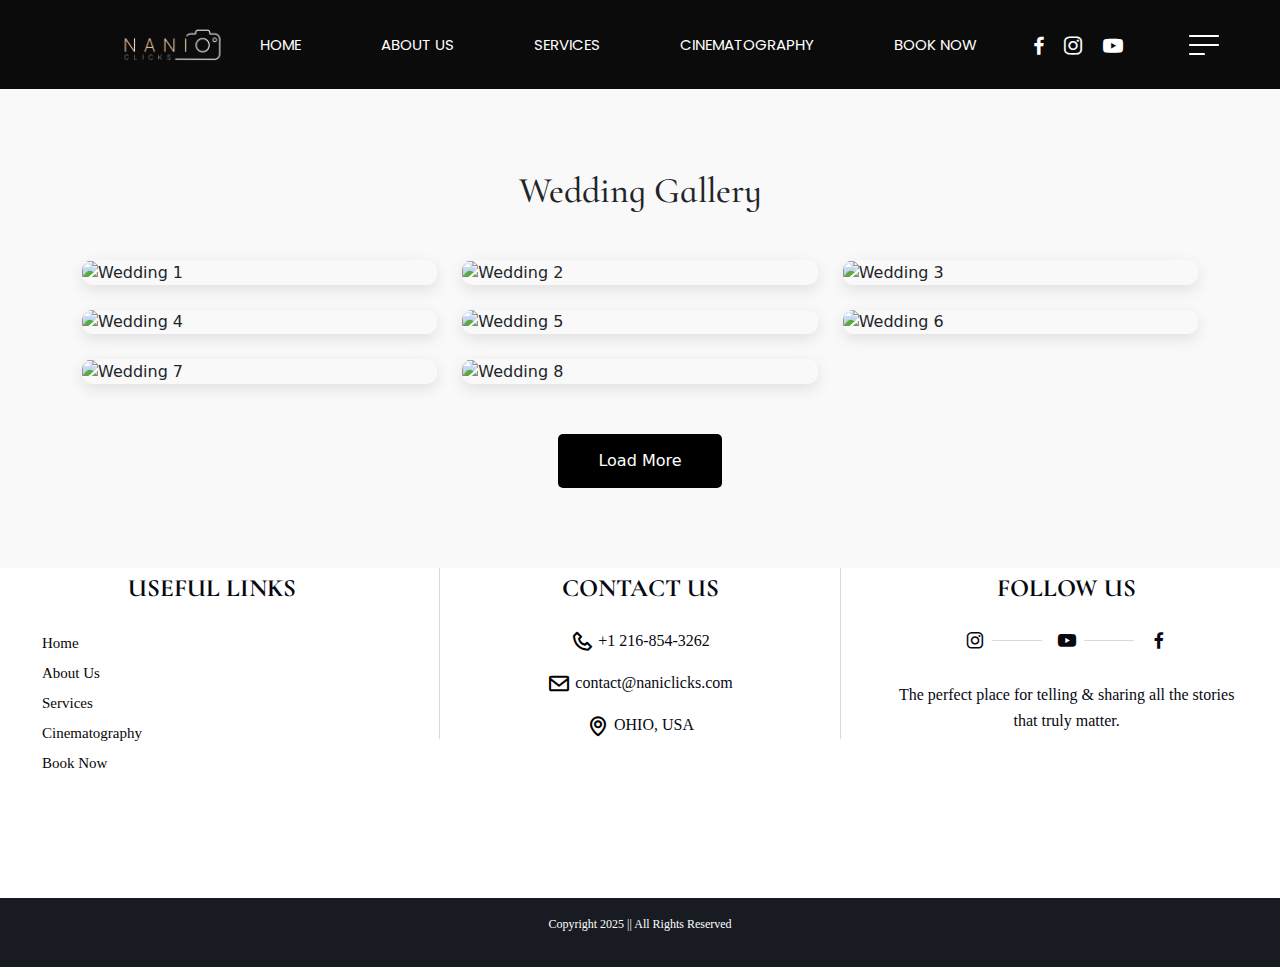
==== commit f1d87e64: "social media links for youtube and instagram updated" ====
--- a/service-detailed.html
+++ b/service-detailed.html
@@ -107,10 +107,10 @@
                 <a href="https://www.facebook.com/" target="_blank">
                     <i class="bx bxl-facebook"></i> 
                 </a> 
-                <a href="https://www.instagram.com/" target="_blank">
+                <a href="https://www.instagram.com/naniclicks_r7/?utm_source=qr#" target="_blank">
                     <i class="bx bxl-instagram"></i> 
                 </a> 
-                <a href="https://www.youtube.com/" target="_blank" style="padding-left: 6px;"> 
+                <a href="https://www.youtube.com/@Dewdropsi7rphotography" target="_blank" style="padding-left: 6px;"> 
                     <i class="bx bxl-youtube"></i> 
                 </a> 
             </div>
@@ -170,7 +170,7 @@
                             </li>
                             <li class="citem">
                                 <h6>ADDRESS:</h6>
-                                <p>USA</p>
+                                <p>OHIO, USA</p>
                             </li>
                             <li class="citem">
                                 <h6>E-mail</h6>
@@ -182,12 +182,12 @@
                                 <h6>FOLLOW US:</h6>
                                 <ul class="social-icon">
                                     <li>
-                                        <a href="https://www.instagram.com/">
+                                        <a href="https://www.instagram.com/naniclicks_r7/?utm_source=qr#">
                                             <i class="bx bxl-instagram"></i>
                                         </a>
                                     </li>
                                     <li>
-                                        <a href="https://www.youtube.com/">
+                                        <a href="https://www.youtube.com/@Dewdropsi7rphotography">
                                             <i class="bx bxl-youtube"></i>
                                         </a>
                                     </li>
@@ -270,7 +270,7 @@
                                 </p>
                                 <p>
                                     <i class="bx bx-map" style="color: #000;"></i>
-                                    Hyderabad
+                                    OHIO, USA
                                 </p>
                             </div>
                         </div>
@@ -283,12 +283,12 @@
                             <div class="socila-container">
                                 <ul>
                                     <li>
-                                        <a href="#">
+                                        <a href="https://www.instagram.com/naniclicks_r7/?utm_source=qr#">
                                             <i class='bx bxl-instagram'></i>
                                         </a>
                                     </li>
                                     <li>
-                                        <a href="#">
+                                        <a href="https://www.youtube.com/@Dewdropsi7rphotography">
                                             <i class='bx bxl-youtube'></i>
                                         </a>
                                     </li>
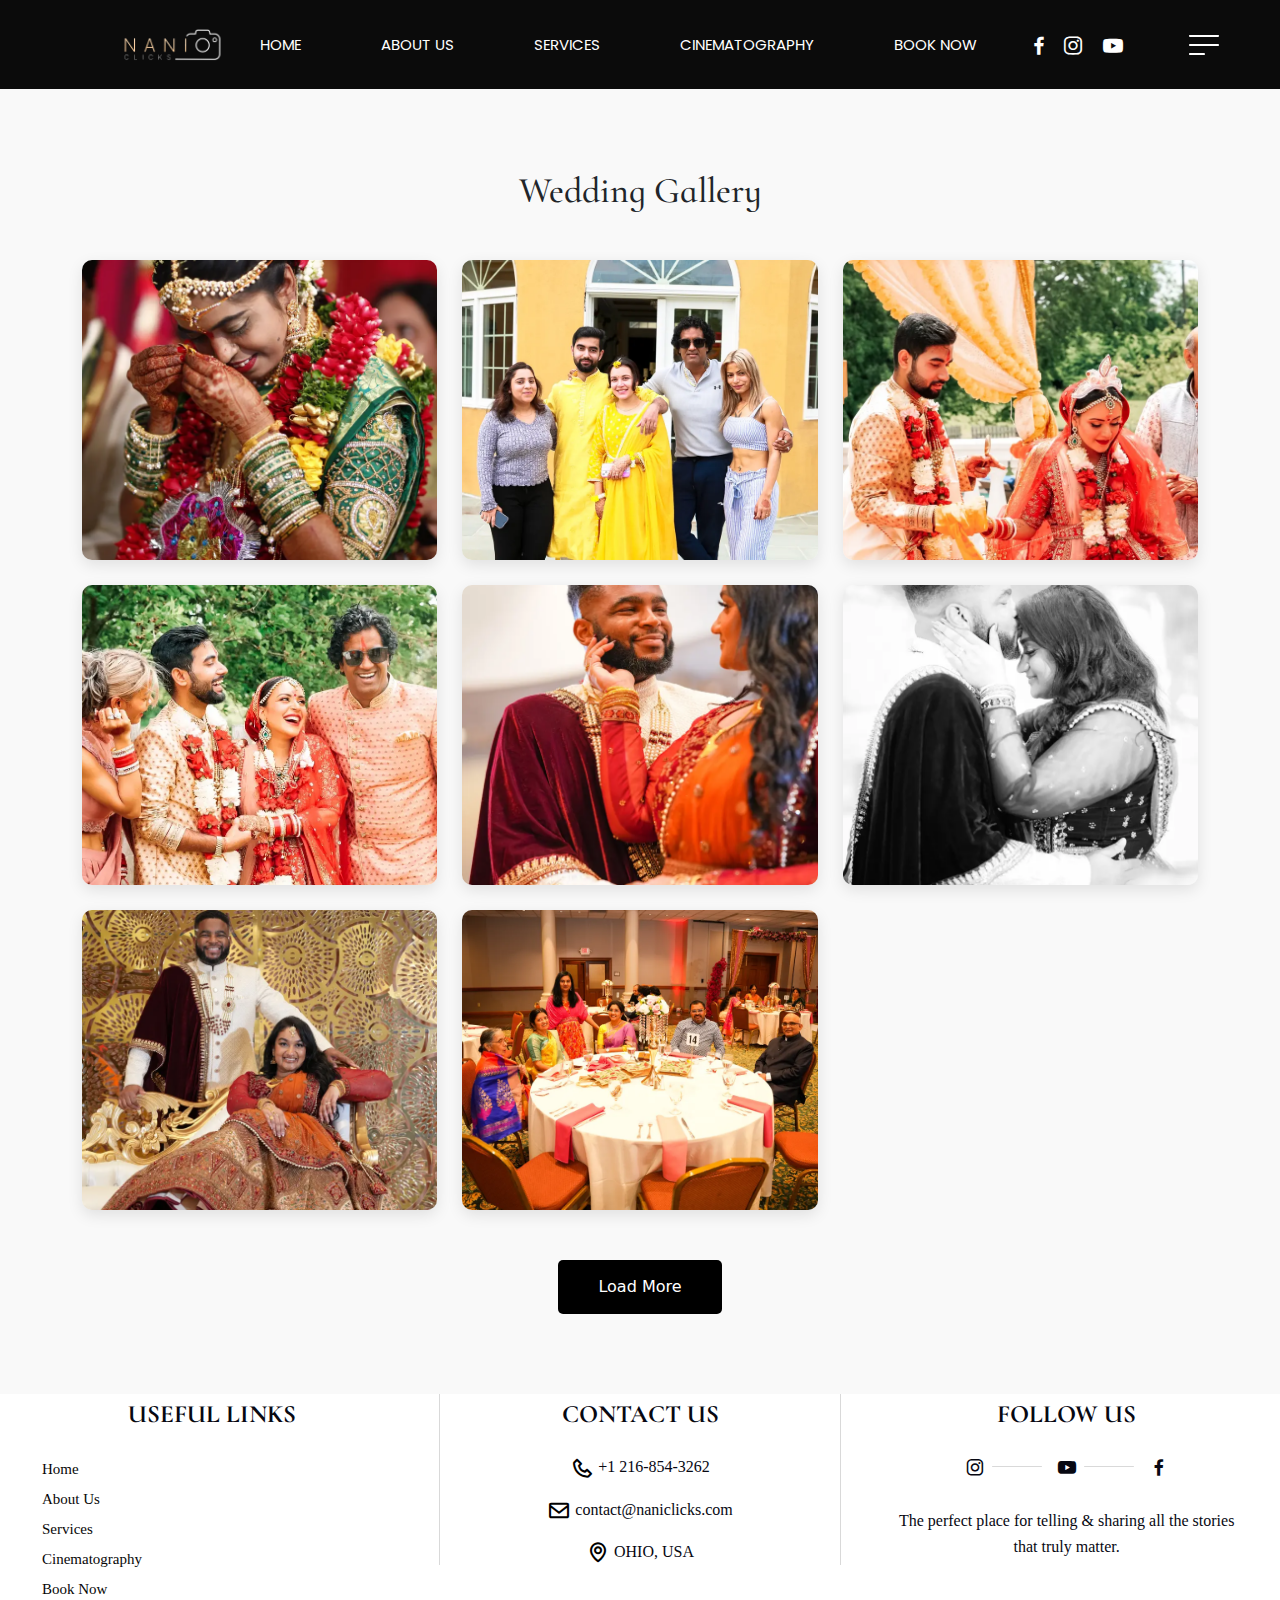
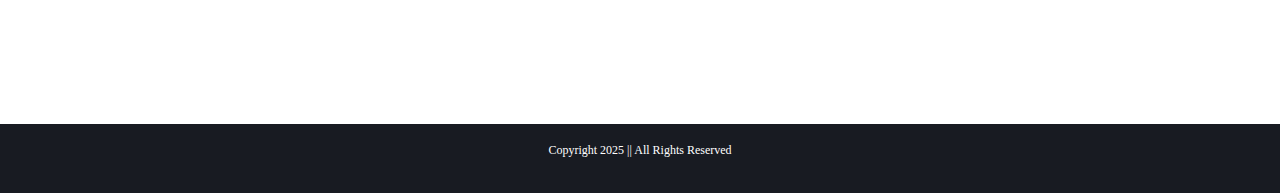
==== commit 2b4e304d: "all services images are added, scroll bar arrow for complete page added," ====
--- a/service-detailed.html
+++ b/service-detailed.html
@@ -104,7 +104,7 @@
         </div>
         <div class="nav-right d-flex align-items-center">
             <div class="social-icons">
-                <a href="https://www.facebook.com/" target="_blank">
+                <a href="https://www.facebook.com/profile.php?id=100087280590799" target="_blank">
                     <i class="bx bxl-facebook"></i> 
                 </a> 
                 <a href="https://www.instagram.com/naniclicks_r7/?utm_source=qr#" target="_blank">
@@ -192,7 +192,7 @@
                                         </a>
                                     </li>
                                     <li>
-                                        <a href="https://www.facebook.com/">
+                                        <a href="https://www.facebook.com/profile.php?id=100087280590799">
                                             <i class="bx bxl-facebook"></i>
                                         </a>
                                     </li>
@@ -293,7 +293,7 @@
                                         </a>
                                     </li>
                                     <li>
-                                        <a href="#">
+                                        <a href="https://www.facebook.com/profile.php?id=100087280590799">
                                             <i class='bx bxl-facebook'></i>
                                         </a>
                                     </li>
@@ -332,223 +332,6 @@
     <script src="JS/main.js" defer></script>
     <script src="JS/imageData.js"></script>
 
-    <!-- <script>
-        const imagesPerPage = 8;
-        let currentPage = 1;
-
-        // Sample image data - Replace with your actual image data
-        const images = {
-            'auspicious': [
-                { url: 'images/bg/services/auspicious/auspicious1.webp', title: 'Auspicious 1' },
-                { url: 'images/bg/services/auspicious/auspicious2.webp', title: 'Auspicious 2' },
-                { url: 'images/bg/services/auspicious/auspicious3.webp', title: 'Auspicious 3' },
-                { url: 'images/bg/services/auspicious/auspicious4.webp', title: 'Auspicious 4' },
-                { url: 'images/bg/services/auspicious/auspicious5.webp', title: 'Auspicious 5' },
-                { url: 'images/bg/services/auspicious/auspicious6.webp', title: 'Auspicious 6' },
-                { url: 'images/bg/services/auspicious/auspicious7.webp', title: 'Auspicious 7' },
-                { url: 'images/bg/services/auspicious/auspicious8.webp', title: 'Auspicious 8' },
-                { url: 'images/bg/services/auspicious/auspicious9.webp', title: 'Auspicious 9' },
-                { url: 'images/bg/services/auspicious/auspicious8.webp', title: 'Auspicious 10' },
-                { url: 'images/bg/services/auspicious/auspicious7.webp', title: 'Auspicious 11' },
-                { url: 'images/bg/services/auspicious/auspicious6.webp', title: 'Auspicious 12' },
-            ],
-            'birthday': [
-                { url: 'images/bg/services/birthday/birthday1.webp', title: 'Birthday 1' },
-                { url: 'images/bg/services/birthday/birthday2.webp', title: 'Birthday 2' },
-                { url: 'images/bg/services/birthday/birthday3.webp', title: 'Birthday 3' },
-                { url: 'images/bg/services/birthday/birthday4.webp', title: 'Birthday 4' },
-                { url: 'images/bg/services/birthday/birthday5.webp', title: 'Birthday 5' },
-                { url: 'images/bg/services/birthday/birthday6.webp', title: 'Birthday 6' },
-                { url: 'images/bg/services/birthday/birthday7.webp', title: 'Birthday 7' },
-                { url: 'images/bg/services/birthday/birthday8.webp', title: 'Birthday 8' },
-                { url: 'images/bg/services/birthday/birthday9.webp', title: 'Birthday 9' },
-                { url: 'images/bg/services/birthday/birthday8.webp', title: 'Birthday 10' },
-                { url: 'images/bg/services/birthday/birthday7.webp', title: 'Birthday 11' },
-                { url: 'images/bg/services/birthday/birthday6.webp', title: 'Birthday 12' },
-            ],
-            'children': [
-                { url: 'images/bg/services/children/children1.webp', title: 'Children 1' },
-                { url: 'images/bg/services/children/children2.webp', title: 'Children 2' },
-                { url: 'images/bg/services/children/children3.webp', title: 'Children 3' },
-                { url: 'images/bg/services/children/children4.webp', title: 'Children 4' },
-                { url: 'images/bg/services/children/children5.webp', title: 'Children 5' },
-                { url: 'images/bg/services/children/children6.webp', title: 'Children 6' },
-                { url: 'images/bg/services/children/children7.webp', title: 'Children 7' },
-                { url: 'images/bg/services/children/children8.webp', title: 'Children 8' },
-                { url: 'images/bg/services/children/children9.webp', title: 'Children 9' },
-                { url: 'images/bg/services/children/children8.webp', title: 'Children 10' },
-                { url: 'images/bg/services/children/children7.webp', title: 'Children 11' },
-                { url: 'images/bg/services/children/children6.webp', title: 'Children 12' },
-            ],
-            'christmas': [
-                { url: 'images/bg/services/christmas/christmas1.webp', title: 'Christmas 1' },
-                { url: 'images/bg/services/christmas/christmas2.webp', title: 'Christmas 2' },
-                { url: 'images/bg/services/christmas/christmas3.webp', title: 'Christmas 3' },
-                { url: 'images/bg/services/christmas/christmas4.webp', title: 'Christmas 4' },
-                { url: 'images/bg/services/christmas/christmas5.webp', title: 'Christmas 5' },
-                { url: 'images/bg/services/christmas/christmas6.webp', title: 'Christmas 6' },
-                { url: 'images/bg/services/christmas/christmas7.webp', title: 'Christmas 7' },
-                { url: 'images/bg/services/christmas/christmas8.webp', title: 'Christmas 8' },
-                { url: 'images/bg/services/christmas/christmas9.webp', title: 'Christmas 9' },
-                { url: 'images/bg/services/christmas/christmas8.webp', title: 'Christmas 10' },
-                { url: 'images/bg/services/christmas/christmas7.webp', title: 'Christmas 11' },
-                { url: 'images/bg/services/christmas/christmas6.webp', title: 'Christmas 12' },
-            ],
-            'concert': [
-                { url: 'images/bg/services/concert/concert1.webp', title: 'Concert 1' },
-                { url: 'images/bg/services/concert/concert2.webp', title: 'Concert 2' },
-                { url: 'images/bg/services/concert/concert3.webp', title: 'Concert 3' },
-                { url: 'images/bg/services/concert/concert4.webp', title: 'Concert 4' },
-                { url: 'images/bg/services/concert/concert5.webp', title: 'Concert 5' },
-                { url: 'images/bg/services/concert/concert6.webp', title: 'Concert 6' },
-                { url: 'images/bg/services/concert/concert7.webp', title: 'Concert 7' },
-                { url: 'images/bg/services/concert/concert8.webp', title: 'Concert 8' },
-                { url: 'images/bg/services/concert/concert9.webp', title: 'Concert 9' },
-                { url: 'images/bg/services/concert/concert8.webp', title: 'Concert 10' },
-                { url: 'images/bg/services/concert/concert7.webp', title: 'Concert 11' },
-                { url: 'images/bg/services/concert/concert6.webp', title: 'Concert 12' },
-            ],
-            'graduation': [
-                { url: 'images/bg/services/graduation/graduation1.webp', title: 'Graduation 1' },
-                { url: 'images/bg/services/graduation/graduation2.webp', title: 'Graduation 2' },
-                { url: 'images/bg/services/graduation/graduation3.webp', title: 'Graduation 3' },
-                { url: 'images/bg/services/graduation/graduation4.webp', title: 'Graduation 4' },
-                { url: 'images/bg/services/graduation/graduation5.webp', title: 'Graduation 5' },
-                { url: 'images/bg/services/graduation/graduation6.webp', title: 'Graduation 6' },
-                { url: 'images/bg/services/graduation/graduation7.webp', title: 'Graduation 7' },
-                { url: 'images/bg/services/graduation/graduation8.webp', title: 'Graduation 8' },
-                { url: 'images/bg/services/graduation/graduation9.webp', title: 'Graduation 9' },
-                { url: 'images/bg/services/graduation/graduation8.webp', title: 'Graduation 10' },
-                { url: 'images/bg/services/graduation/graduation7.webp', title: 'Graduation 11' },
-                { url: 'images/bg/services/graduation/graduation6.webp', title: 'Graduation 12' },
-            ],
-            'halfSaree': [
-                { url: 'images/bg/services/halfSaree/halfSaree1.webp', title: 'Half Saree 1' },
-                { url: 'images/bg/services/halfSaree/halfSaree2.webp', title: 'Half Saree 2' },
-                { url: 'images/bg/services/halfSaree/halfSaree3.webp', title: 'Half Saree 3' },
-                { url: 'images/bg/services/halfSaree/halfSaree4.webp', title: 'Half Saree 4' },
-                { url: 'images/bg/services/halfSaree/halfSaree5.webp', title: 'Half Saree 5' },
-                { url: 'images/bg/services/halfSaree/halfSaree6.webp', title: 'Half Saree 6' },
-                { url: 'images/bg/services/halfSaree/halfSaree7.webp', title: 'Half Saree 7' },
-                { url: 'images/bg/services/halfSaree/halfSaree8.webp', title: 'Half Saree 8' },
-                { url: 'images/bg/services/halfSaree/halfSaree9.webp', title: 'Half Saree 9' },
-                { url: 'images/bg/services/halfSaree/halfSaree8.webp', title: 'Half Saree 10' },
-                { url: 'images/bg/services/halfSaree/halfSaree7.webp', title: 'Half Saree 11' },
-                { url: 'images/bg/services/halfSaree/halfSaree6.webp', title: 'Half Saree 12' },
-            ],
-            'houseWarming': [
-                { url: 'images/bg/services/houseWarming/houseWarming1.webp', title: 'House Warming 1' },
-                { url: 'images/bg/services/houseWarming/houseWarming2.webp', title: 'House Warming 2' },
-                { url: 'images/bg/services/houseWarming/houseWarming3.webp', title: 'House Warming 3' },
-                { url: 'images/bg/services/houseWarming/houseWarming4.webp', title: 'House Warming 4' },
-                { url: 'images/bg/services/houseWarming/houseWarming5.webp', title: 'House Warming 5' },
-                { url: 'images/bg/services/houseWarming/houseWarming6.webp', title: 'House Warming 6' },
-                { url: 'images/bg/services/houseWarming/houseWarming7.webp', title: 'House Warming 7' },
-                { url: 'images/bg/services/houseWarming/houseWarming8.webp', title: 'House Warming 8' },
-                { url: 'images/bg/services/houseWarming/houseWarming9.webp', title: 'House Warming 9' },
-                { url: 'images/bg/services/houseWarming/houseWarming8.webp', title: 'House Warming 10' },
-                { url: 'images/bg/services/houseWarming/houseWarming7.webp', title: 'House Warming 11' },
-                { url: 'images/bg/services/houseWarming/houseWarming6.webp', title: 'House Warming 12' },
-            ],
-            'maternity': [
-                { url: 'images/bg/services/maternity/maternity1.webp', title: 'Maternity 1' },
-                { url: 'images/bg/services/maternity/maternity2.webp', title: 'Maternity 2' },
-                { url: 'images/bg/services/maternity/maternity3.webp', title: 'Maternity 3' },
-                { url: 'images/bg/services/maternity/maternity4.webp', title: 'Maternity 4' },
-                { url: 'images/bg/services/maternity/maternity5.webp', title: 'Maternity 5' },
-                { url: 'images/bg/services/maternity/maternity6.webp', title: 'Maternity 6' },
-                { url: 'images/bg/services/maternity/maternity7.webp', title: 'Maternity 7' },
-                { url: 'images/bg/services/maternity/maternity8.webp', title: 'Maternity 8' },
-                { url: 'images/bg/services/maternity/maternity9.webp', title: 'Maternity 9' },
-                { url: 'images/bg/services/maternity/maternity8.webp', title: 'Maternity 10' },
-                { url: 'images/bg/services/maternity/maternity7.webp', title: 'Maternity 11' },
-                { url: 'images/bg/services/maternity/maternity6.webp', title: 'Maternity 12' },
-            ],
-            'portrait': [
-                { url: 'images/bg/services/portrait/portrait1.webp', title: 'Portrait 1' },
-                { url: 'images/bg/services/portrait/portrait2.webp', title: 'Portrait 2' },
-                { url: 'images/bg/services/portrait/portrait3.webp', title: 'Portrait 3' },
-                { url: 'images/bg/services/portrait/portrait4.webp', title: 'Portrait 4' },
-                { url: 'images/bg/services/portrait/portrait5.webp', title: 'Portrait 5' },
-                { url: 'images/bg/services/portrait/portrait6.webp', title: 'Portrait 6' },
-                { url: 'images/bg/services/portrait/portrait7.webp', title: 'Portrait 7' },
-                { url: 'images/bg/services/portrait/portrait8.webp', title: 'Portrait 8' },
-                { url: 'images/bg/services/portrait/portrait9.webp', title: 'Portrait 9' },
-                { url: 'images/bg/services/portrait/portrait8.webp', title: 'Portrait 10' },
-                { url: 'images/bg/services/portrait/portrait7.webp', title: 'Portrait 11' },
-                { url: 'images/bg/services/portrait/portrait6.webp', title: 'Portrait 12' },
-            ],
-            'sports': [
-                { url: 'images/bg/services/sports/sports1.webp', title: 'Sports 1' },
-                { url: 'images/bg/services/sports/sports2.webp', title: 'Sports 2' },
-                { url: 'images/bg/services/sports/sports3.webp', title: 'Sports 3' },
-                { url: 'images/bg/services/sports/sports4.webp', title: 'Sports 4' },
-                { url: 'images/bg/services/sports/sports5.webp', title: 'Sports 5' },
-                { url: 'images/bg/services/sports/sports6.webp', title: 'Sports 6' },
-                { url: 'images/bg/services/sports/sports7.webp', title: 'Sports 7' },
-                { url: 'images/bg/services/sports/sports8.webp', title: 'Sports 8' },
-                { url: 'images/bg/services/sports/sports9.webp', title: 'Sports 9' },
-                { url: 'images/bg/services/sports/sports8.webp', title: 'Sports 10' },
-                { url: 'images/bg/services/sports/sports7.webp', title: 'Sports 11' },
-                { url: 'images/bg/services/sports/sports6.webp', title: 'Sports 12' },
-            ],
-            'wedding': [
-                { url: 'images/bg/services/wedding/wedding1.webp', title: 'Wedding 1' },
-                { url: 'images/bg/services/wedding/wedding2.webp', title: 'Wedding 2' },
-                { url: 'images/bg/services/wedding/wedding3.webp', title: 'Wedding 3' },
-                { url: 'images/bg/services/wedding/wedding4.webp', title: 'Wedding 4' },
-                { url: 'images/bg/services/wedding/wedding5.webp', title: 'Wedding 5' },
-                { url: 'images/bg/services/wedding/wedding6.webp', title: 'Wedding 6' },
-                { url: 'images/bg/services/wedding/wedding7.webp', title: 'Wedding 7' },
-                { url: 'images/bg/services/wedding/wedding8.webp', title: 'Wedding 8' },
-                { url: 'images/bg/services/wedding/wedding9.webp', title: 'Wedding 9' },
-                { url: 'images/bg/services/wedding/wedding8.webp', title: 'Wedding 10' },
-                { url: 'images/bg/services/wedding/wedding7.webp', title: 'Wedding 11' },
-                { url: 'images/bg/services/wedding/wedding6.webp', title: 'Wedding 12' },
-            ]
-        };
-
-        function loadImages(category, page) {
-            const startIndex = (page - 1) * imagesPerPage;
-            const endIndex = startIndex + imagesPerPage;
-            const categoryImages = images[category] || [];
-            const grid = document.getElementById('galleryGrid');
-
-            const pageImages = categoryImages.slice(startIndex, endIndex);
-            
-            pageImages.forEach(image => {
-                const item = document.createElement('div');
-                item.className = 'gallery-item';
-                item.innerHTML = `
-                    <img src="${image.url}" alt="${image.title}" loading="lazy">
-                `;
-                grid.appendChild(item);
-            });
-
-            // Hide load more button if no more images
-            if (endIndex >= categoryImages.length) {
-                document.getElementById('loadMoreBtn').style.display = 'none';
-            }
-        }
-
-        document.addEventListener('DOMContentLoaded', function() {
-            const params = new URLSearchParams(window.location.search);
-            const category = params.get('category') || 'wedding';
-            
-            // Set page title
-            document.querySelector('.service-title').textContent = 
-                category.charAt(0).toUpperCase() + category.slice(1) + ' Gallery';
-
-            // Load initial images
-            loadImages(category, currentPage);
-
-            // Load more button click handler
-            document.getElementById('loadMoreBtn').addEventListener('click', function() {
-                currentPage++;
-                loadImages(category, currentPage);
-            });
-        });
-    </script> -->
     <div class="lightbox-overlay" id="lightbox">
         <div class="lightbox-content">
             <img src="" alt="" class="lightbox-image">
--- a/CSS/styles.css
+++ b/CSS/styles.css
@@ -709,65 +709,6 @@
   justify-content: center;
   align-items: center;
 }
-
-/* ------------------------------------------------------------- *
- * Template style switch button
-/* ------------------------------------------------------------- */
-.tt-style-switch {
-  position: fixed;
-  display: flex;
-  align-items: center;
-  justify-content: center;
-  top: 30%;
-  right: 0;
-  width: 40px;
-  height: 35px;
-  background-color: #444;
-  font-size: 16px;
-  color: #FFF !important;
-  cursor: pointer;
-  z-index: 999;
-  border-radius: 50px 0 0 50px;
-  transition: all 0.2s;
-}
-.tt-style-switch .bi {
-  color: #fff;
-  z-index: 9999;
-}
-
-@media (max-width: 540px) {
-  .tt-style-switch {
-    top: auto;
-    bottom: 100px;
-  }
-}
-body:not(.is-mobile) .tt-style-switch:hover {
-  width: 45px;
-  background-color: red;
-  color: #FFF;
-}
-
-.tt-stsw-dark,
-.tt-stsw-light {
-  line-height: 0;
-}
-
-.tt-style-switch:not(.is-dark) .tt-stsw-dark {
-  display: none;
-}
-
-.tt-style-switch.is-dark .tt-stsw-light {
-  display: none;
-}
-
-/* If the sliding sidebar is on the right side */
-@media (min-width: 769px) {
-  body.tt-sliding-sidebar-right-on .tt-style-switch {
-    right: auto;
-    left: 0;
-    border-radius: 0 50px 50px 0;
-  }
-}
 /*=======================================
  3. preloader start
 =======================================*/
@@ -2455,6 +2396,9 @@
   line-height: 30px;
   color: var(--text-light-dark-color1);
   margin-bottom: 15px;
+}
+.testimonial-area .testimonial-wrrap .author-area .author-img img{
+  border-radius: 50%;
 }
 .testimonial-area .swiper-pagination-bullet {
   width: 10px;
